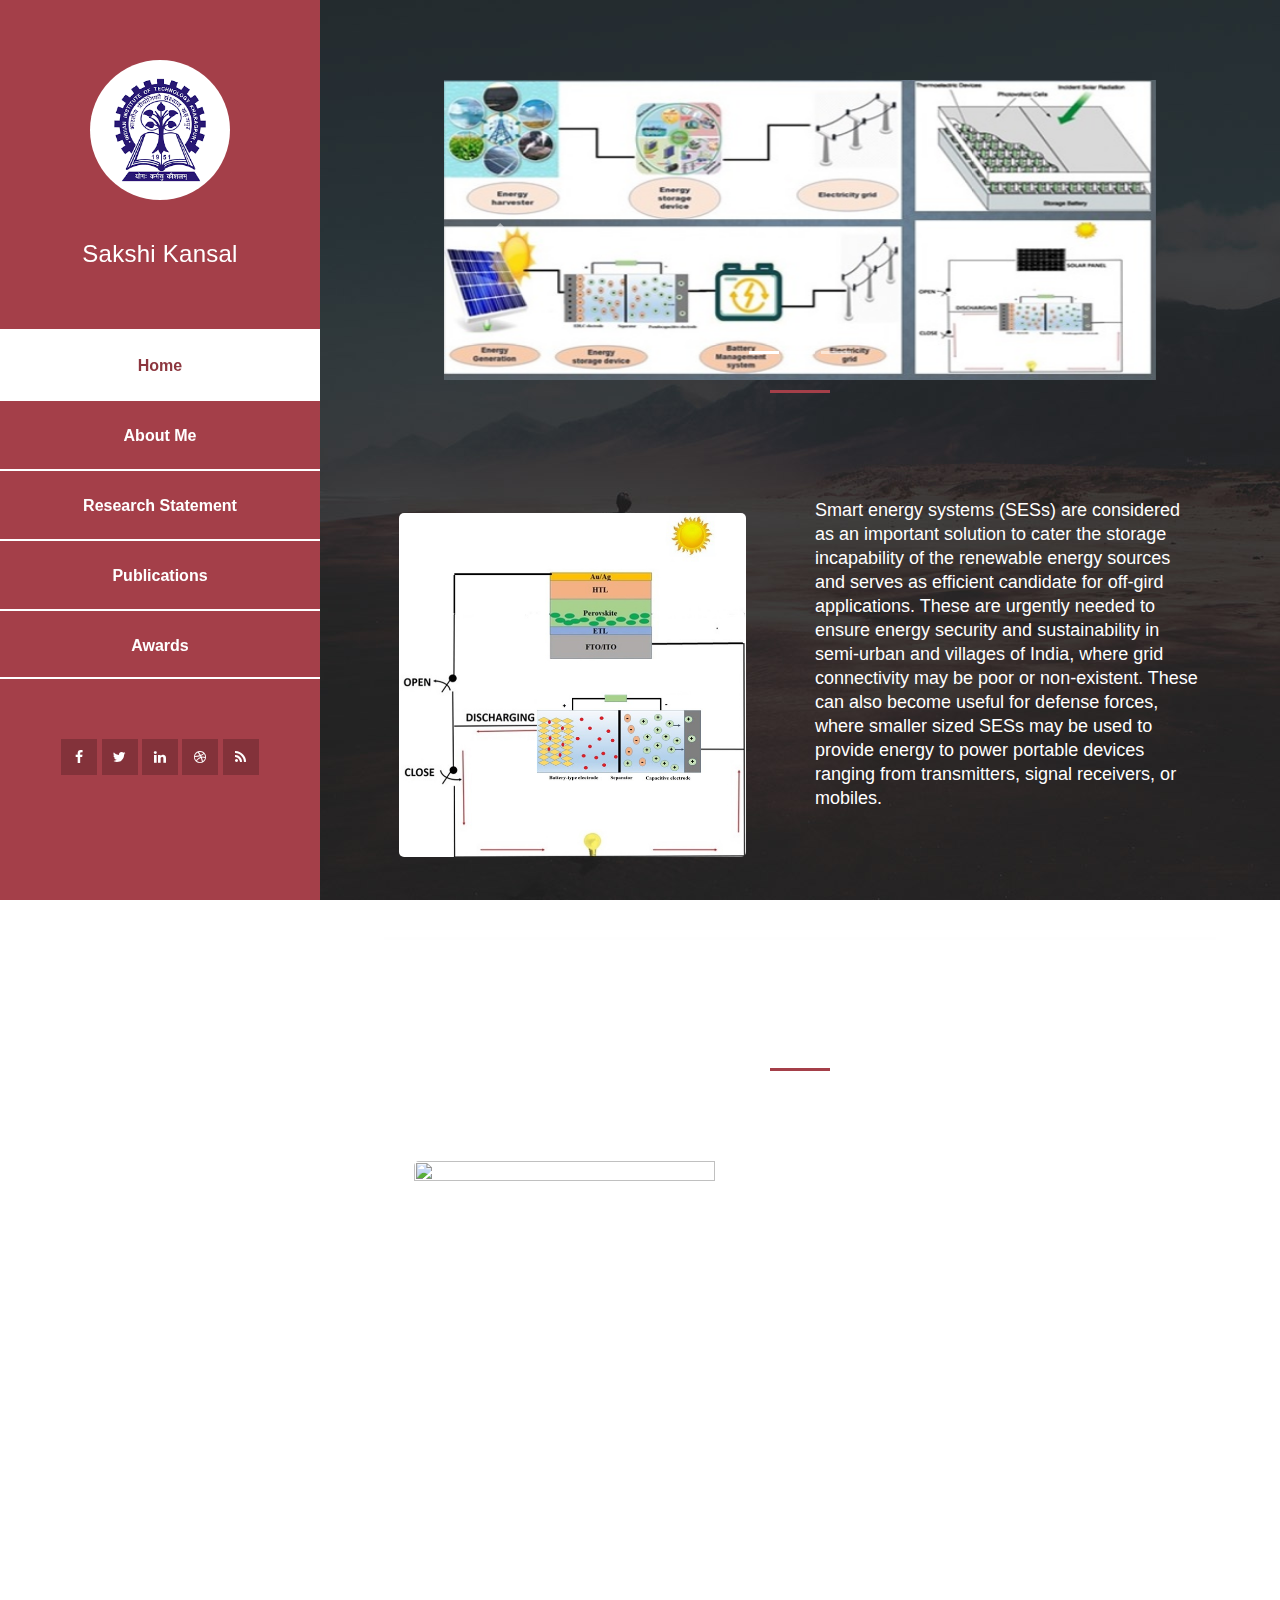
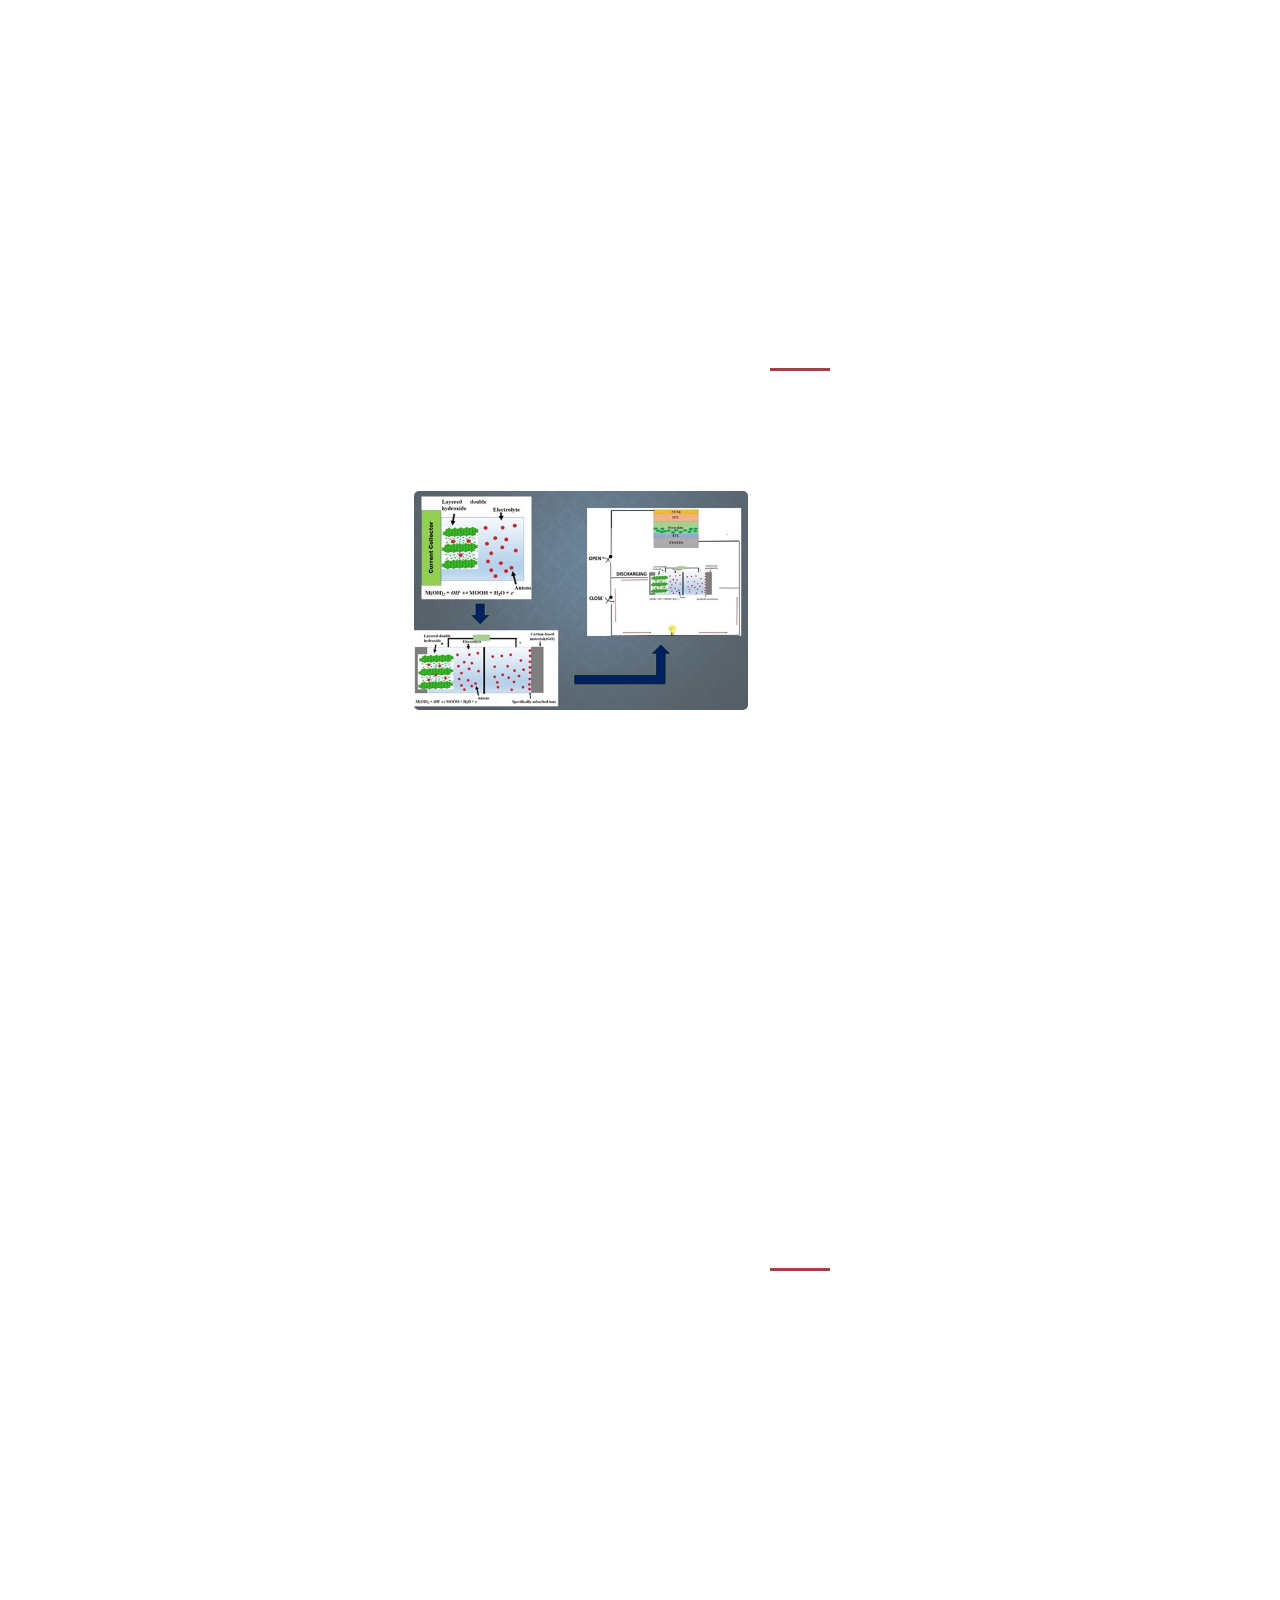
==== index.html @ d3e6eade "thank you G" ====
<!DOCTYPE html>
<html lang="en">
  <head>
    <meta charset="utf-8" />
    <meta
      name="viewport"
      content="width=device-width, initial-scale=1, shrink-to-fit=no"
    />
    <meta name="description" content="" />
    <meta name="author" content="" />
    <link
      href="https://fonts.googleapis.com/css?family=Lato:100,300,400,700,900"
      rel="stylesheet"
    />

    <title>Reflux HTML CSS Template</title>
<!--
Reflux Template
https://templatemo.com/tm-531-reflux
-->
    <!-- Bootstrap core CSS -->
    <link href="vendor/bootstrap/css/bootstrap.min.css" rel="stylesheet" />

    <!-- Additional CSS Files -->
    <link rel="stylesheet" href="assets/css/fontawesome.css" />
    <link rel="stylesheet" href="assets/css/templatemo-style.css" />
    <link rel="stylesheet" href="assets/css/owl.css" />
    <link rel="stylesheet" href="assets/css/lightbox.css" />
    <!-- CSS only -->
    <link rel="stylesheet" href="https://stackpath.bootstrapcdn.com/bootstrap/4.5.2/css/bootstrap.min.css" integrity="sha384-JcKb8q3iqJ61gNV9KGb8thSsNjpSL0n8PARn9HuZOnIxN0hoP+VmmDGMN5t9UJ0Z" crossorigin="anonymous">

    <!-- JS, Popper.js, and jQuery -->
    <script src="https://code.jquery.com/jquery-3.5.1.slim.min.js" integrity="sha384-DfXdz2htPH0lsSSs5nCTpuj/zy4C+OGpamoFVy38MVBnE+IbbVYUew+OrCXaRkfj" crossorigin="anonymous"></script>
    <script src="https://cdn.jsdelivr.net/npm/popper.js@1.16.1/dist/umd/popper.min.js" integrity="sha384-9/reFTGAW83EW2RDu2S0VKaIzap3H66lZH81PoYlFhbGU+6BZp6G7niu735Sk7lN" crossorigin="anonymous"></script>
    <script src="https://stackpath.bootstrapcdn.com/bootstrap/4.5.2/js/bootstrap.min.js" integrity="sha384-B4gt1jrGC7Jh4AgTPSdUtOBvfO8shuf57BaghqFfPlYxofvL8/KUEfYiJOMMV+rV" crossorigin="anonymous"></script>
  </head>

  <body>
    <div id="page-wraper">
      <!-- Sidebar Menu -->
      <div class="responsive-nav">
        <i class="fa fa-bars" id="menu-toggle"></i>
        <div id="menu" class="menu">
          <i class="fa fa-times" id="menu-close"></i>
          <div class="container">
            <div class="image">
              <a href="#"><img src="assets/images/IITKGP1.png" alt="" /></a>
            </div>
            <div class="author-content">
              <h4>Sakshi Kansal</h4>
            </div>
            <nav class="main-nav" role="navigation">
              <ul class="main-menu">
                <li><a href="#section1">Home</a></li>
                <!--<li><a href="#section2">Current Research Area</a></li>-->
                <li><a href="#section3">About Me</a></li>
                <li><a href="#section4">Research Statement</a></li>
                <li><a href="#section5">Publications</a></li>
                <li><a href="#section6">Awards</a></li>
                <!--<li><a href="#section7">Contacts</a></li>-->
              </ul>
            </nav>
            <div class="social-network">
              <ul class="soial-icons">
                <li>
                  <a href="https://fb.com/templatemo"
                    ><i class="fa fa-facebook"></i
                  ></a>
                </li>
                <li>
                  <a href="#"><i class="fa fa-twitter"></i></a>
                </li>
                <li>
                  <a href="#"><i class="fa fa-linkedin"></i></a>
                </li>
                <li>
                  <a href="#"><i class="fa fa-dribbble"></i></a>
                </li>
                <li>
                  <a href="#"><i class="fa fa-rss"></i></a>
                </li>
              </ul>
            </div>
          </div>
        </div>
      </div>

      <section class="section about-me" data-section="section1">
        <div class="container">
          <div class="section-heading">
              <div id="carouselExampleIndicators" class="carousel slide" data-ride="carousel">
                <ol class="carousel-indicators">
                  <li data-target="#carouselExampleIndicators" data-slide-to="0" class="active"></li>
                  <li data-target="#carouselExampleIndicators" data-slide-to="1"></li>
                  <li data-target="#carouselExampleIndicators" data-slide-to="2"></li>
                </ol>
                <div class="carousel-inner">
                  <div class="carousel-item active">
                    <img class="d-block w-100" src="assets/images/research1.jpg" alt="First slide" height="300px">
                  </div>
                  <div class="carousel-item">
                    <img class="d-block w-100" src="assets/images/research2.jpg" alt="Second slide" height="300px">
                  </div>
                  <div class="carousel-item">
                    <img class="d-block w-100" src="assets/images/research3.jpg" alt="Third slide" height="300px">
                  </div>
                </div>
                <a class="carousel-control-prev" href="#carouselExampleIndicators" role="button" data-slide="prev">
                  <span class="carousel-control-prev-icon" aria-hidden="true"></span>
                  <span class="sr-only">Previous</span>
                </a>
                <a class="carousel-control-next" href="#carouselExampleIndicators" role="button" data-slide="next">
                  <span class="carousel-control-next-icon" aria-hidden="true"></span>
                  <span class="sr-only">Next</span>
                </a>
              </div>
            <div class="line-dec"></div>
          </div>
          <div class="left-image-post">
            <div class="row">
              <div class="col-md-6">
                <div class="left-image">
                  <img src="assets/images/home-left.jpg" alt="" />
                </div>
              </div>
              <div class="col-md-6">
                <div class="right-text">
                  <!--<h4>Reflux HTML CSS Template</h4>-->
                  <p>
                    Smart energy systems (SESs) are considered as an important solution to cater the storage incapability of the renewable energy sources and serves as efficient candidate for off-gird applications. These are urgently needed to ensure energy security and sustainability in semi-urban and villages of India, where grid connectivity may be poor or non-existent. These can also become useful for defense forces, where smaller sized SESs may be used to provide energy to power portable devices ranging from transmitters, signal receivers, or mobiles.
                  </p>
                  <!--<div class="white-button">
                    <a href="#">Read More</a>
                  </div>-->
                </div>
              </div>
            </div>
          </div>
        </div>
      </section>

      
      <section class="section my-work" data-section="section3">
        <div class="container">
          <div class="section-heading">
            <h2>About Me</h2>
            <div class="line-dec"></div>
          </div>
        <div class="container">
          <div class="left-image-post">
            <div class="row">
              <div class="col-md-6">
                <div class="left-image">
                  <img src="assets/images/myself.jpg" alt="" />
                </div>
              </div>
              <div class="col-md-6">
                <div class="right-text">
                  <!--<h4>Reflux HTML CSS Template</h4>-->
                  <p>
                    I have completed my Integrated Master of Science degree from Indian Institute of Science Education and Research, Bhopal. I have awarded by the Prime Minister Research Fellowship (PMRF-2019) for my doctoral research. I have started working as PMRF research fellow in IIT Kharagpur under School of Energy Sciences and Engineering. My area of research is Smart Energy Storage Devices (SESDs) that I will carry out with the supervision of Prof. Amreesh Chandra (Department of Physics and School of Energy Sciences and Engineering) and Prof. Trilok Singh (School of Energy Sciences and Engineering)
                  </p>
                  <!--<div class="white-button">
                    <a href="#">Read More</a>
                  </div>-->
                </div>
              </div>
            </div>
          </div>
        </div>
      </section>

      <section class="section contact-me" data-section="section4">
        <div class="container">
          <div class="section-heading">
            <h2>Research Statement</h2>
            <div class="line-dec"></div>
          </div>
        <div class="container">
          <div class="left-image-post">
            <div class="row">
              <div class="col-md-6">
                <div class="left-image">
                  <img src="assets/images/research-statement.jpg" alt="" />
                </div>
              </div>
              <div class="col-md-6">
                <div class="right-text">
                  <!--<h4>Reflux HTML CSS Template</h4>-->
                  <p>
                    With the rapidly growing need for developing energy solutions to cater the need of fast developing country like India, my research activity will be focused on topical area of smart integrated energy systems. A typical Integrated Energy Storage Device (IESD) consists of two distinct components, which are generally considered independently of each other viz., photovoltaic cell (energy generation unit) and supercapacitors/ batteries (energy storage unit). During the course, of my research, I plan to work on both PVs and Supercapacitors. For the generation of electricity using PV cell, perovskite type solar cells will be used. For the storage of the generated energy, flexible solid-state supercapacitors would be fabricated.
                  </p>
                  <!--<div class="white-button">
                    <a href="#">Read More</a>
                  </div>-->
                </div>
              </div>
            </div>
          </div>
        </div>
      </section>
      <section class="section contact-me" data-section="section5">
        <div class="container">
          <div class="section-heading">
            <h2>Publications</h2>
            <div class="line-dec"></div>
          </div>
        <div class="container">
          <h1>Coming Soon!!</h1>
        </div>
      </section>
      <section class="section contact-me" data-section="section6">
        <div class="container">
          <div class="section-heading">
            <h2>Awards</h2>
            <div class="line-dec"></div>
          </div>
        <div class="container">
          <h1>Coming Soon!!</h1>
        </div>
      </section>
      
    </div>

    <!-- Scripts -->
    <!-- Bootstrap core JavaScript -->
    <script src="vendor/jquery/jquery.min.js"></script>
    <script src="vendor/bootstrap/js/bootstrap.bundle.min.js"></script>

    <script src="assets/js/isotope.min.js"></script>
    <script src="assets/js/owl-carousel.js"></script>
    <script src="assets/js/lightbox.js"></script>
    <script src="assets/js/custom.js"></script>
    <script>
      //according to loftblog tut
      $(".main-menu li:first").addClass("active");

      var showSection = function showSection(section, isAnimate) {
        var direction = section.replace(/#/, ""),
          reqSection = $(".section").filter(
            '[data-section="' + direction + '"]'
          ),
          reqSectionPos = reqSection.offset().top - 0;

        if (isAnimate) {
          $("body, html").animate(
            {
              scrollTop: reqSectionPos
            },
            800
          );
        } else {
          $("body, html").scrollTop(reqSectionPos);
        }
      };

      var checkSection = function checkSection() {
        $(".section").each(function() {
          var $this = $(this),
            topEdge = $this.offset().top - 80,
            bottomEdge = topEdge + $this.height(),
            wScroll = $(window).scrollTop();
          if (topEdge < wScroll && bottomEdge > wScroll) {
            var currentId = $this.data("section"),
              reqLink = $("a").filter("[href*=\\#" + currentId + "]");
            reqLink
              .closest("li")
              .addClass("active")
              .siblings()
              .removeClass("active");
          }
        });
      };

      $(".main-menu").on("click", "a", function(e) {
        e.preventDefault();
        showSection($(this).attr("href"), true);
      });

      $(window).scroll(function() {
        checkSection();
      });
    </script>
  </body>
</html>
---- assets/css/templatemo-style.css ----
/*

Reflux Template

https://templatemo.com/tm-531-reflux

*/

@import url(fontawesome.css);
@import url("https://fonts.googleapis.com/css?family=Lato:100,300,400,700,900");
body {
    font-family: 'Lato', sans-serif;
}

#page-wraper {
    background: url(../images/page-bg.jpg) no-repeat center center fixed;
    -webkit-background-size: cover;
    -moz-background-size: cover;
    -o-background-size: cover;
    background-size: cover;
    width: 100%;
}


/* Basic */

body {
    overflow-x: hidden;
}

input,
select,
textarea {
    outline: none;
}

a,
a:hover {
    text-decoration: none;
}

p {
    font-size: 18px;
    line-height: 24px;
    color: #fff;
}

h4 {
    font-size: 26px;
    font-weight: 700;
    color: #fff;
    letter-spacing: 0.25px;
}

img {
    width: 100%;
    overflow: hidden;
}

ul {
    padding: 0;
    margin: 0;
    list-style: none;
}

ul li {
    display: inline-block;
}

html {
    -webkit-box-sizing: border-box;
    -moz-box-sizing: border-box;
    box-sizing: border-box;
}

*,
*:before,
*:after {
    -webkit-box-sizing: inherit;
    -moz-box-sizing: inherit;
    box-sizing: inherit;
}

.clearfix {
    zoom: 1;
}

.clearfix:before,
.clearfix:after {
    content: "";
    display: table;
}

.clearfix:after {
    clear: both;
}

.container {
    margin: 0 auto;
}

.main-nav {
    text-align: center;
}

.main-nav li:last-child a {
    border-bottom: 2px solid #fff;
}

.main-nav li {
    display: block;
}

.main-nav li a {
    height: 70px;
    line-height: 70px;
    display: inline-block;
    font-size: 16px;
    font-weight: 700;
    color: #fff;
    width: 100%;
    transition: all 0.5s;
    border-top: 2px solid #fff;
}

.main-nav li:hover a,
.main-nav li.active a {
    background: #fff;
    color: #8c363e;
}

/* Sidebar Menu */

.menu .image {
    margin-top: 60px;
}

.menu .image img {
    width: 140px;
    height: 140px;
    border-radius: 50%;
    text-align: center;
}

.menu .author-content {
    margin: 40px 0px 60px 0px;
}

.menu .author-content h4 {
    margin-bottom: 0px;
}

.menu .author-content span {
    font-size: 13px;
    font-style: italic;
    color: #fff;
}

.menu .social-network {
    margin-top: 60px;
}

.menu .social-network ul li {
    margin: 0 3px;
}

.menu .social-network ul li a {
    width: 40px;
    height: 40px;
    display: inline-block;
    text-align: center;
    line-height: 40px;
    background-color: rgba(0, 0, 0, 0.2);
    color: #fff;
    font-size: 14px;
    transition: all 0.5s;
}

.menu .social-network ul li a:hover {
    background-color: #fff;
    color: #a43f49;
}

.menu .copyright-text {
    position: relative;
    margin-top: 60px;
}

.menu .copyright-text p {
    border-top: 1px solid rgba(250, 250, 250, 0.1);
    display: inline-block;
    width: 100%;
    padding-left: 30px;
    padding-right: 30px;
    padding-top: 30px;
    font-size: 13px;
}

.menu:before,
.menu:after {
    content: "";
    display: table;
}

.menu:after {
    clear: both;
}

.menu a {
    text-decoration: none;
    color: inherit;
}

.menu {
    text-align: center;
}

.menu::-webkit-scrollbar {
    display: none;
}

.menu {
    left: 10%;
  -webkit-transition: -webkit-transform 233ms cubic-bezier(0, 0, 0.21, 1);
  -webkit-overflow-scrolling: touch;
  background-color: #a43f49;
  box-sizing: border-box;
  height: 100vh;  
  max-height: 100vh !important;
  max-width: 80vw !important;
  min-width: 45px !important;
  outline: none;
  overflow-x: hidden !important;
  overflow-y: auto !important;
  padding: 0;
  position: fixed !important;
  top: calc(0px);  
  width: 20%;
  will-change: transform;
  z-index: 9999 !important;
}

.menu-toggle {
  color: #fff;
  cursor: pointer;
  font-size: 25px;
  position: fixed;
  right: 25px;
  top: 25px;
}

#menu-toggle {
    z-index: 999;
    cursor: pointer;
    position: fixed;
    top: 0;
    left: 0;
    color: #a43f49;
    background-color: #fff;
    width: 60px;
    height: 60px;
    text-align: center;
    display: inline-block;
    line-height: 60px;
}

.menu-close {
  cursor: pointer;
}

#menu-close {
    cursor: pointer;
    text-align: right;
    color: #a43f49;
    background-color: #fff;
    width: 100%;
    height: 60px;
    text-align: center;
    display: inline-block;
    line-height: 60px;
}


/* Section */

.section {
    color: #fff;
    width: 55%;
    right: 10%;
    left: 35%;
    position: relative;
    min-height: 100vh;
    padding-bottom: 80px;
    border-bottom: 3px solid rgba(250, 250, 250, 0.25);
}

.section-heading {
    text-align: center;
    padding: 80px 45px;
}

.section-heading h2 {
    font-size: 32px;
    font-weight: 700;
    color: #fff;
}

.section-heading .line-dec {
    width: 60px;
    height: 3px;
    background-color: #a43f49;
    margin: 10px auto;
}

.section-heading span {
    margin-top: 5px;
    font-size: 16px;
    color: #fff;
    letter-spacing: 0.5px;
}


/* Buttons */

.white-button a {
    display: inline-block;
    padding: 12px 20px;
    background-color: #fff;
    color: #a43f49;
    font-size: 13px;
    font-weight: 800;
    letter-spacing: 0.5px;
    text-transform: uppercase;
    transition: all 0.5s;
}

.white-button a:hover {
    background-color: #a43f49;
    color: #fff;
}

button {
    display: inline-block;
    padding: 10px 20px;
    background-color: #fff;
    color: #a43f49;
    font-size: 12px;
    font-weight: 800;
    letter-spacing: 0.5px;
    text-transform: uppercase;
    transition: all 0.5s;
    border: none;
    outline: none;
    cursor: pointer;
}

button:hover {
    outline: none;
    background-color: #a43f49;
    color: #fff;
}


/* Left & Right Post */

.right-image-post {
    margin-top: 60px;
    padding-top: 60px;
    border-top: 2px solid rgba(250, 250, 250, 0.1);
}

.left-image img,
.right-image img {
    border-radius: 5px;
    width: 90%;
    height: 130%;
    margin-top: 30px;
}

.right-image-post h4,
.left-image-post h4 {
    margin-top: 30px;
}

.right-image-post p,
.left-image-post p {
    margin-top: 20px;
}

.right-image-post .white-button,
.left-image-post .white-button {
    margin-top: 30px;
}
.right-text{
}


/* Services */

.my-services .col-md-6 {
    padding-left: 5px;
    padding-right: 5px;
}

.service-item {
    margin-bottom: 10px;
    padding: 50px;
    background-color: rgba(250, 250, 250, 0.1);
    transition: all 0.5s;
}

.service-item h4 {
    transition: all 0.5s;
}

.service-item p {
    transition: all 0.5s;
}

.service-item:hover {
    background-color: rgba(250, 250, 250, 1);
}

.service-item:hover h4 {
    color: #1e1e1e;
}

.service-item:hover p {
    color: #4a4a4a;
}

.service-item .service-icon {
    width: 70px;
    height: 70px;
    display: inline-block;
    margin-bottom: 30px;
    background-size: cover;
    background-repeat: no-repeat;
    transition: all 0.5s;
}

.service-item .first-service-icon {
    background-image: url(../images/first-white-icon.png);
}

.service-item:hover .first-service-icon {
    background-image: url(../images/first-main-icon.png);
}

.service-item .second-service-icon {
    background-image: url(../images/second-white-icon.png);
}

.service-item:hover .second-service-icon {
    background-image: url(../images/second-main-icon.png);
}

.service-item .third-service-icon {
    background-image: url(../images/third-white-icon.png);
}

.service-item:hover .third-service-icon {
    background-image: url(../images/third-main-icon.png);
}

.service-item .fourth-service-icon {
    background-image: url(../images/fourth-white-icon.png);
}

.service-item:hover .fourth-service-icon {
    background-image: url(../images/fourth-main-icon.png);
}


/* My Work */

section.my-work .section-heading {
    text-align: center;
    padding: 80px 45px 50px 45px;
}

.isotope-wrapper {
    position: relative;
    width: 100%;
    margin: auto;
}

.isotope-toolbar input[type="radio"] {
    display: none;
}

.isotope-toolbar span {
    text-transform: capitalize;
    display: inline-block;
    margin-right: 15px;
    padding-bottom: 3px;
    font-size: 15px;
    font-weight: 700;
    border-bottom: 2px solid transparent;
    transform: ease-in-out 0.5s;
    cursor: pointer;
}

.isotope-toolbar input[type="radio"]:checked + span {
    color: #a43f49;
    border-bottom: 2px solid #a43f49;
}

.isotope-box {
    position: relative;
    width: 100%;
}

.isotope-toolbar {
    text-align: center;
    margin: 10px;
}

.isotope-toolbar p {
    border-top: 1px solid #fff;
    padding-top: 15px;
}

.isotope-toolbar a {
    color: #fff;
}

.isotope-item {
    position: relative;
    width: 48%;
    margin: 1%;
    border-bottom: 2px solid rgba(250,250,250,0.1);
    padding-bottom: 30px;
    margin-bottom: 30px;
}

.isotope-item img {
    top: 0;
    left: 0;
    width: 100%;
    height: 100%;
    border-radius: 5px;
}

.lazyload {
    background: #f7f7f7;
}

.lazyloading {
    background: #f7f7f7 url(//afarkas.github.io/lazysizes/assets/imgs/loader.gif) no-repeat center;
    min-height: 60px;
}

figure.snip1321 {
  overflow: hidden;
  text-align: center;
  -webkit-perspective: 50em;
  perspective: 50em;
}
figure.snip1321 * {
  -webkit-box-sizing: padding-box;
  box-sizing: padding-box;
  -webkit-transition: all 0.2s ease-out;
  transition: all 0.2s ease-out;
}
figure.snip1321 figcaption {
  top: 50%;
  left: 20px;
  right: 20px;
  position: absolute;
  opacity: 0;
  z-index: 1;
}
figure.snip1321 h4 {
    margin-top: 15px;
  margin-bottom: 5px;
  color: #232323;
}
figure.snip1321 span {
    font-size: 14px;
    font-style: italic;
    display: block;
    color: #7a7a7a;
}
figure.snip1321 i {
  position: relative!important;
  font-size: 18px;
  background-color: #a43f49;
  width: 40px;
  height: 40px;
  display: inline-block;
  text-align: center;
  line-height: 40px;
  border-radius: 5px;
  color: #fff;
}
figure.snip1321:after {
  background-color: #ffffff;
  position: absolute;
  content: "";
  display: block;
  top: 20px;
  left: 20px;
  right: 20px;
  bottom: 20px;
  -webkit-transition: all 0.4s ease-in-out;
  transition: all 0.4s ease-in-out;
  -webkit-transform: rotateX(-90deg);
  transform: rotateX(-90deg);
  -webkit-transform-origin: 50% 50%;
  -ms-transform-origin: 50% 50%;
  transform-origin: 50% 50%;
  opacity: 0;
}
figure.snip1321 a {
  left: 0;
  right: 0;
  top: 0;
  bottom: 0;
  z-index: 1;
}
figure.snip1321:hover figcaption,
figure.snip1321.hover figcaption {
  -webkit-transform: translateY(-50%);
  transform: translateY(-50%);
  opacity: 1;
  -webkit-transition-delay: 0.2s;
  transition-delay: 0.2s;
}
figure.snip1321:hover:after,
figure.snip1321.hover:after {
  -webkit-transform: rotateX(0);
  transform: rotateX(0);
  opacity: 0.9;
}


/* Contact Me */

section.contact-me {
    border-bottom: none;
}

#contact input {
    background-color: rgba(250,250,250,0.1);
    border: 1px solid rgba(250,250,250,1);
    border-radius: 0px;
    margin-bottom: 30px;
    color: #fff;
    font-size: 14px;
    height: 40px;
    line-height: 40px;
    width: 100%;
    padding-left: 15px;
}

#contact input:focus {
    outline: none;
    box-shadow: none;
}

#contact textarea {
    background-color: rgba(250,250,250,0.1);
    border: 1px solid rgba(250,250,250,1);
    border-radius: 0px;
    margin-bottom: 30px;
    color: #fff;
    font-size: 14px;
    height: 180px;
    max-height: 220px;
    line-height: 40px;
    width: 100%;
    padding-left: 15px;
}

#contact textarea:focus {
    outline: none;
    box-shadow: none;
}

#contact {
    text-align: center;
}

@media screen and (max-width: 1680px) {
    .menu {
        left: 5%;
    }

    .section {
        color: #fff;
        width: 65%;
        right: 5%;
        left: 30%;
    }
}

@media screen and (max-width: 1680px) and (min-width: 846px) { 
    .menu .social-network ul li a {
        width: 36px;
        height: 36px;
        line-height: 36px;
    }

    .menu .social-network ul li {
        margin: 0;
    }

    .menu .image {
        margin-top: 60px;
    }
}

@media screen and (max-width: 1280px) {
    .menu {
        left: 0%;
    }

    .right-image-post h4,
    .left-image-post h4 {
        margin-top: 0px;
    }

    .right-image-post p,
    .left-image-post p {
        margin-top: 15px;
    }

    .right-image-post .white-button,
    .left-image-post .white-button {
        margin-top: 25px;
    }

}

.menu .container {
    padding-left: 0;
    padding-right: 0;
}

@media screen and (max-width: 1280px) and (min-width: 846px) {
    .menu {
        width: 25%;
    }
}

#menu-toggle,
#menu-close {
    display: none;
}  

@media screen and (max-width: 845px) {        
    #menu-toggle,
    #menu-close {
        display: inline-block;
    }    

    .menu {        
        width: 320px;
        -webkit-transform: translateX(-100%) !important;
        transform: translateX(-100%) !important;
        transition: -webkit-transform 233ms cubic-bezier(0, 0, 0.21, 1);
        transition: transform 233ms cubic-bezier(0, 0, 0.21, 1);
        transition: transform 233ms cubic-bezier(0, 0, 0.21, 1), -webkit-transform 233ms cubic-bezier(0, 0, 0.21, 1);
    }

    .menu .image {
        margin-top: 40px;        
    }

    .menu .image img {
        width: 120px;
        height: 120px;
    }

    .menu .author-content {
        margin: 20px 0px 40px 0px;
    }

    .menu .container {
        padding-left: 15px;
        padding-right: 15px;
    }

    .menu.open {
        display: inline-block;
        -webkit-transform: translateX(0) !important;
                transform: translateX(0) !important;
    }

    .responsive-nav {
        display: inline-block;
    }
    .section {
        width: 94%;
        right: 3%;
        left: 3%;
    }
    .isotope-item {
        width: 94%;
        margin: 3%;
    }
    .left-image-post img {
        margin-bottom: 30px;
    }
    .right-image-post img {
        margin-top: 30px;
    }
    .isotope-item {
        border-bottom: none;
        text-align: center;
    }
    .isotope-toolbar {
        margin-bottom: 20px;
    }
}
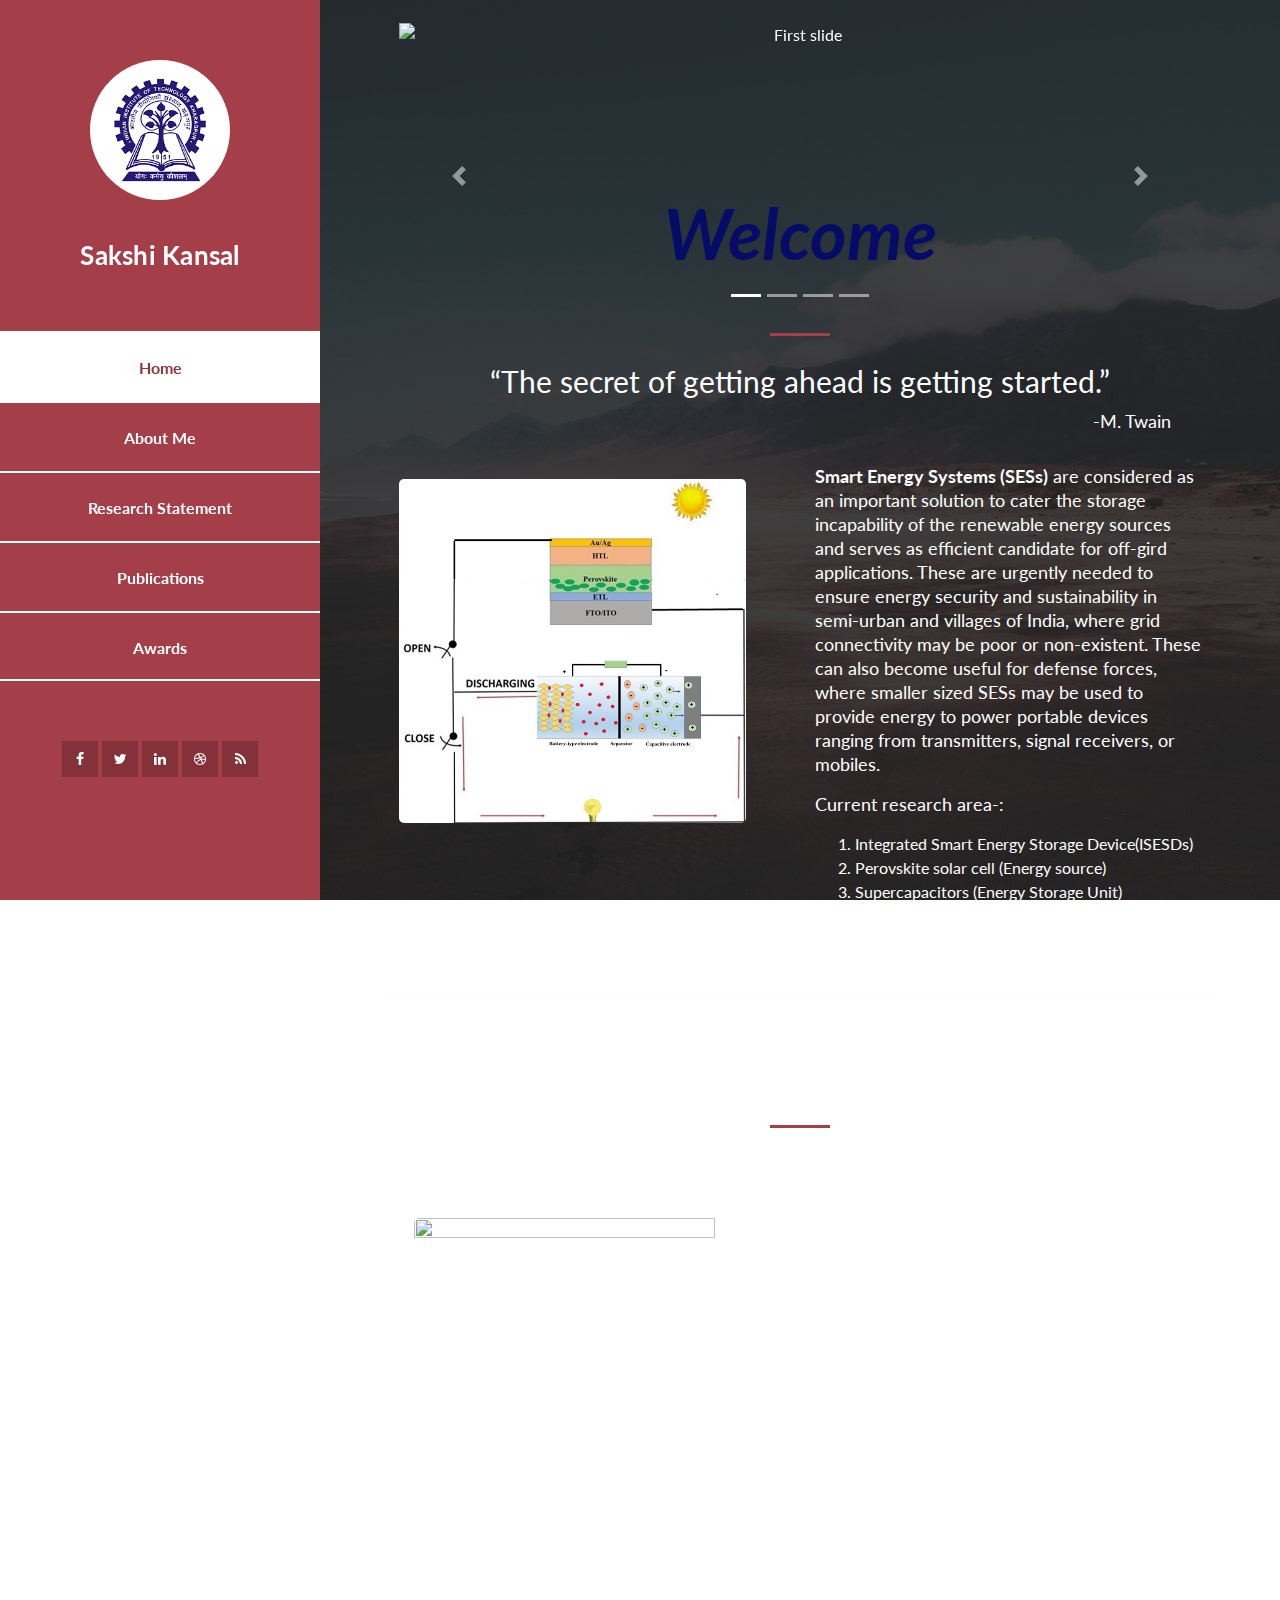
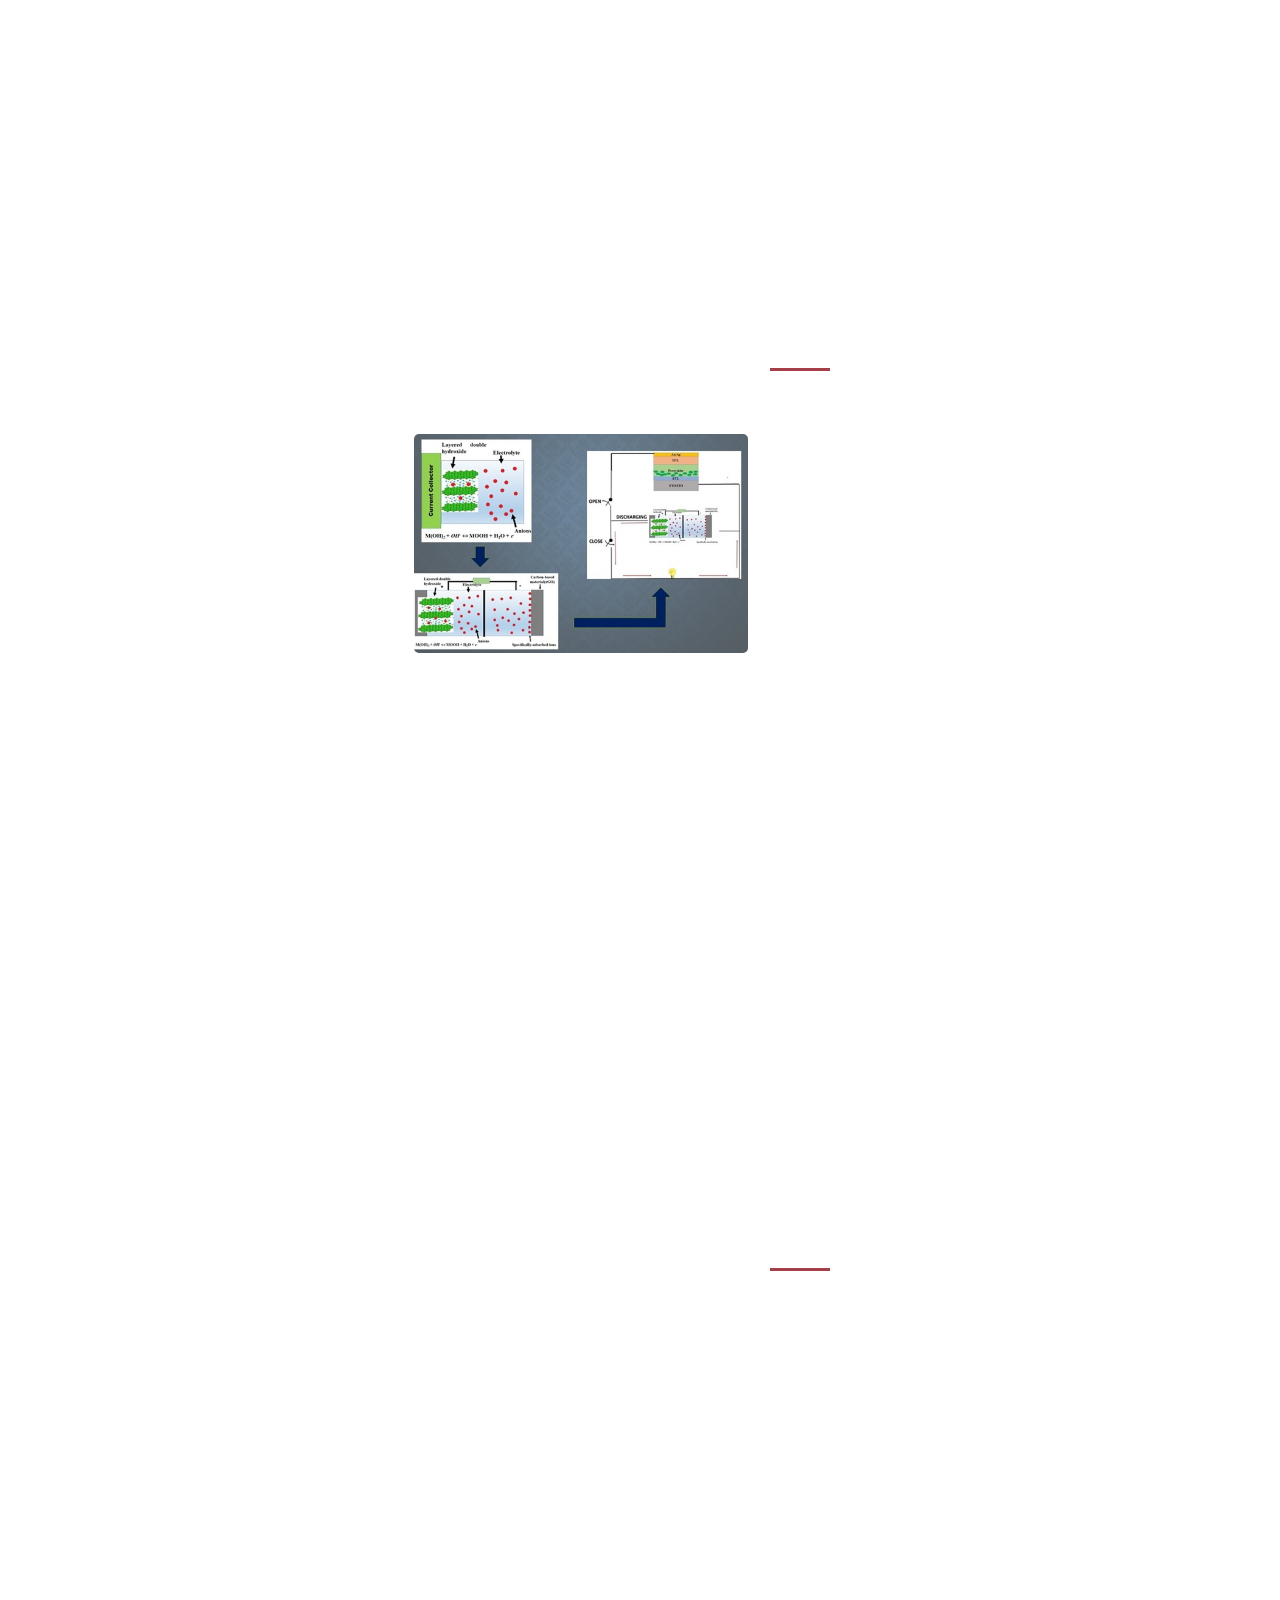
==== commit eca0441b: "Home-slider" ====
--- a/index.html
+++ b/index.html
@@ -13,11 +13,8 @@
       rel="stylesheet"
     />
 
-    <title>Reflux HTML CSS Template</title>
-<!--
-Reflux Template
-https://templatemo.com/tm-531-reflux
--->
+    <title>Sakshi Kansal</title>
+
     <!-- Bootstrap core CSS -->
     <link href="vendor/bootstrap/css/bootstrap.min.css" rel="stylesheet" />
 
@@ -26,13 +23,7 @@
     <link rel="stylesheet" href="assets/css/templatemo-style.css" />
     <link rel="stylesheet" href="assets/css/owl.css" />
     <link rel="stylesheet" href="assets/css/lightbox.css" />
-    <!-- CSS only -->
-    <link rel="stylesheet" href="https://stackpath.bootstrapcdn.com/bootstrap/4.5.2/css/bootstrap.min.css" integrity="sha384-JcKb8q3iqJ61gNV9KGb8thSsNjpSL0n8PARn9HuZOnIxN0hoP+VmmDGMN5t9UJ0Z" crossorigin="anonymous">
-
-    <!-- JS, Popper.js, and jQuery -->
-    <script src="https://code.jquery.com/jquery-3.5.1.slim.min.js" integrity="sha384-DfXdz2htPH0lsSSs5nCTpuj/zy4C+OGpamoFVy38MVBnE+IbbVYUew+OrCXaRkfj" crossorigin="anonymous"></script>
-    <script src="https://cdn.jsdelivr.net/npm/popper.js@1.16.1/dist/umd/popper.min.js" integrity="sha384-9/reFTGAW83EW2RDu2S0VKaIzap3H66lZH81PoYlFhbGU+6BZp6G7niu735Sk7lN" crossorigin="anonymous"></script>
-    <script src="https://stackpath.bootstrapcdn.com/bootstrap/4.5.2/js/bootstrap.min.js" integrity="sha384-B4gt1jrGC7Jh4AgTPSdUtOBvfO8shuf57BaghqFfPlYxofvL8/KUEfYiJOMMV+rV" crossorigin="anonymous"></script>
+    
   </head>
 
   <body>
@@ -93,16 +84,29 @@
                   <li data-target="#carouselExampleIndicators" data-slide-to="0" class="active"></li>
                   <li data-target="#carouselExampleIndicators" data-slide-to="1"></li>
                   <li data-target="#carouselExampleIndicators" data-slide-to="2"></li>
+                  <li data-target="#carouselExampleIndicators" data-slide-to="3"></li>
                 </ol>
                 <div class="carousel-inner">
                   <div class="carousel-item active">
-                    <img class="d-block w-100" src="assets/images/research1.jpg" alt="First slide" height="300px">
+                    <img class="d-block w-100" src="assets/images/image1.jpg" alt="First slide" height="300px" width="500px">
+                    <div class="carousel-caption d-none d-md-block">
+                        <h2 style="color: #060b68; font-size: 70px;"><i>Welcome</i></h2>
+                    </div>
                   </div>
                   <div class="carousel-item">
-                    <img class="d-block w-100" src="assets/images/research2.jpg" alt="Second slide" height="300px">
+                    <img class="d-block w-100" src="assets/images/image2.jpg" alt="Second slide" height="300px">
+                    <div class="carousel-caption d-none d-md-block">
+                        <h2 style="color: #a43f49; font-size: 50px; ">Intregrated Energy Storage Device</h2>
+                    </div>
                   </div>
                   <div class="carousel-item">
-                    <img class="d-block w-100" src="assets/images/research3.jpg" alt="Third slide" height="300px">
+                    <img class="d-block w-100" src="assets/images/image3.jpg" alt="Third slide" height="300px">
+                    <div class="carousel-caption d-none d-md-block">
+                        <h2></h2>
+                    </div>
+                  </div>
+                  <div class="carousel-item">
+                    <img class="d-block w-100" src="assets/images/image4.jpg" alt="Third slide" height="300px">
                   </div>
                 </div>
                 <a class="carousel-control-prev" href="#carouselExampleIndicators" role="button" data-slide="prev">
@@ -116,6 +120,10 @@
               </div>
             <div class="line-dec"></div>
           </div>
+          <div>
+            <p style="text-align: center; font-size: 30px;">“The secret of getting ahead is getting started.”</p>
+            <p style="text-align: right; margin-right: 30px;">-M. Twain</p>
+          </div>
           <div class="left-image-post">
             <div class="row">
               <div class="col-md-6">
@@ -125,13 +133,16 @@
               </div>
               <div class="col-md-6">
                 <div class="right-text">
-                  <!--<h4>Reflux HTML CSS Template</h4>-->
                   <p>
-                    Smart energy systems (SESs) are considered as an important solution to cater the storage incapability of the renewable energy sources and serves as efficient candidate for off-gird applications. These are urgently needed to ensure energy security and sustainability in semi-urban and villages of India, where grid connectivity may be poor or non-existent. These can also become useful for defense forces, where smaller sized SESs may be used to provide energy to power portable devices ranging from transmitters, signal receivers, or mobiles.
+                    <b>Smart Energy Systems (SESs)</b> are considered as an important solution to cater the storage incapability of the renewable energy sources and serves as efficient candidate for off-gird applications. These are urgently needed to ensure energy security and sustainability in semi-urban and villages of India, where grid connectivity may be poor or non-existent. These can also become useful for defense forces, where smaller sized SESs may be used to provide energy to power portable devices ranging from transmitters, signal receivers, or mobiles.
                   </p>
-                  <!--<div class="white-button">
-                    <a href="#">Read More</a>
-                  </div>-->
+                  <p> Current research area-:</p>
+                  <ol>
+                    <li>Integrated Smart Energy Storage Device(ISESDs)</li>
+                    <li>Perovskite solar cell (Energy source)</li>
+                    <li>Supercapacitors (Energy Storage Unit)</li>
+                    <li>Layered Double Hydroxide</li>
+                  </ol>
                 </div>
               </div>
             </div>
--- a/assets/css/templatemo-style.css
+++ b/assets/css/templatemo-style.css
@@ -290,13 +290,13 @@
     left: 35%;
     position: relative;
     min-height: 100vh;
-    padding-bottom: 80px;
+    padding-bottom: 50px;
     border-bottom: 3px solid rgba(250, 250, 250, 0.25);
 }
 
 .section-heading {
     text-align: center;
-    padding: 80px 45px;
+    padding: 23px 0px;
 }
 
 .section-heading h2 {
@@ -373,8 +373,9 @@
 .right-image img {
     border-radius: 5px;
     width: 90%;
-    height: 130%;
+    height: 90%;
     margin-top: 30px;
+    margin-bottom: 30px;
 }
 
 .right-image-post h4,
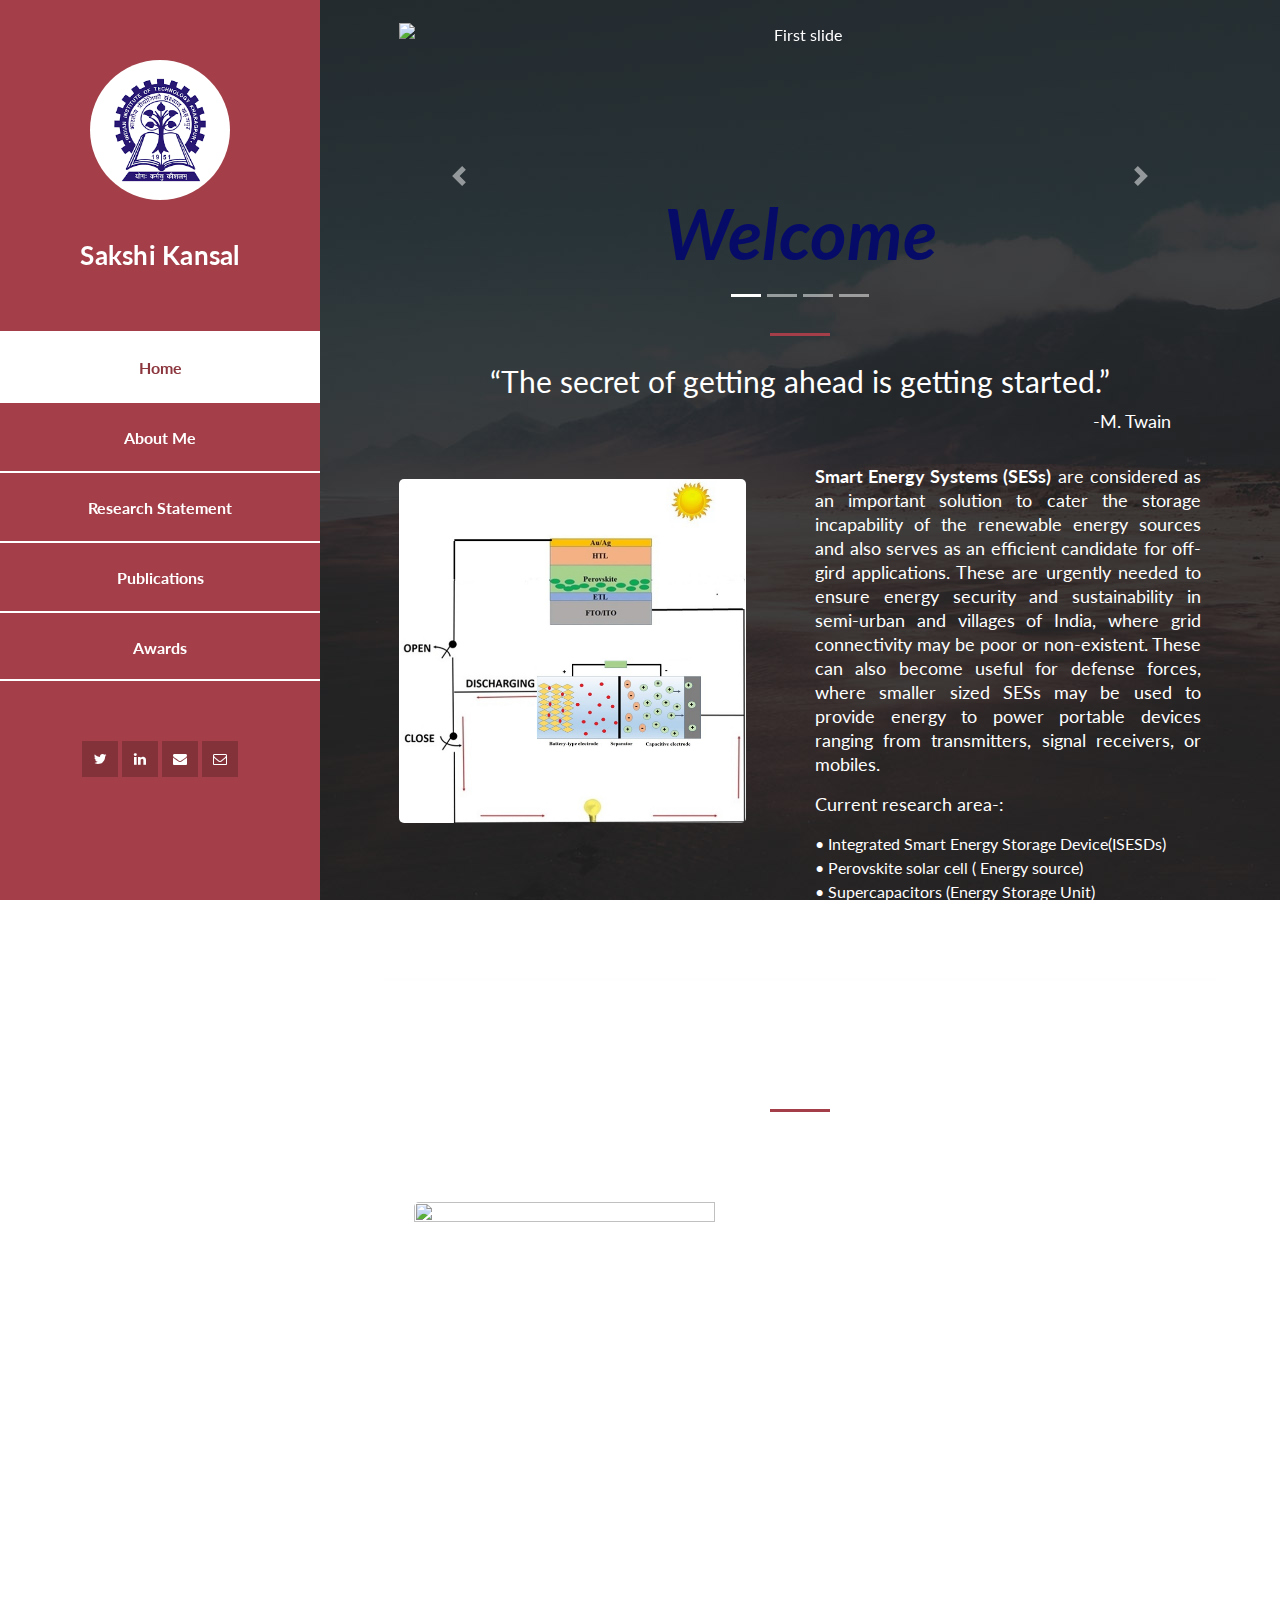
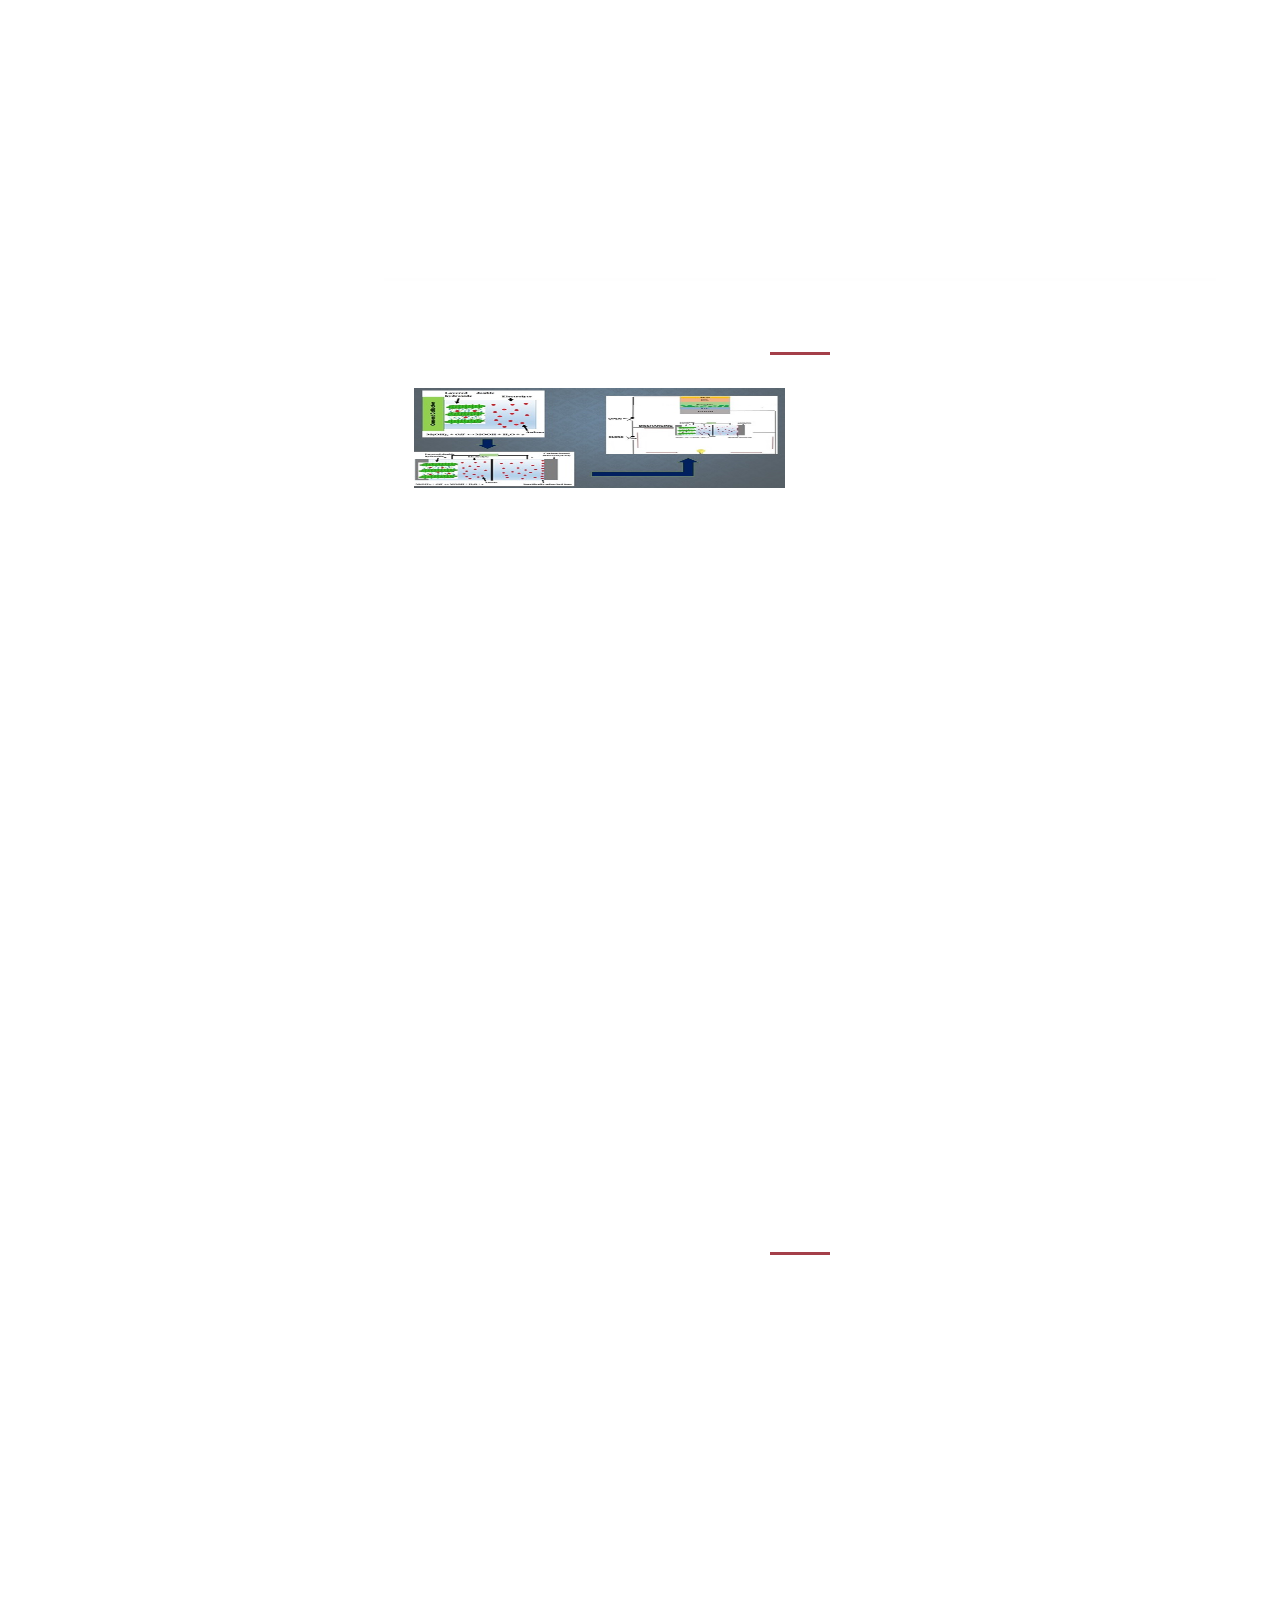
==== commit f0f2c23e: "..." ====
--- a/index.html
+++ b/index.html
@@ -12,6 +12,7 @@
       href="https://fonts.googleapis.com/css?family=Lato:100,300,400,700,900"
       rel="stylesheet"
     />
+    <link href="https://fonts.googleapis.com/icon?family=Material+Icons" rel="stylesheet">
 
     <title>Sakshi Kansal</title>
 
@@ -54,21 +55,16 @@
             <div class="social-network">
               <ul class="soial-icons">
                 <li>
-                  <a href="https://fb.com/templatemo"
-                    ><i class="fa fa-facebook"></i
-                  ></a>
-                </li>
-                <li>
-                  <a href="#"><i class="fa fa-twitter"></i></a>
-                </li>
-                <li>
-                  <a href="#"><i class="fa fa-linkedin"></i></a>
-                </li>
-                <li>
-                  <a href="#"><i class="fa fa-dribbble"></i></a>
-                </li>
-                <li>
-                  <a href="#"><i class="fa fa-rss"></i></a>
+                  <a href="https://twitter.com/its_sakshik"><i class="fa fa-twitter"></i></a>
+                </li>
+                <li>
+                  <a href="https://www.linkedin.com/in/sakshi-kansal-38a6721b4/"><i class="fa fa-linkedin"></i></a>
+                </li>
+                <li>
+                  <a href="sakshik@iitkgp.ac.in"><i class="fa fa-envelope"></i></a>
+                </li>
+                <li>
+                  <a href="sakshikansal95@gmail.com"><i class="fa fa-envelope-o"></i></a>
                 </li>
               </ul>
             </div>
@@ -96,17 +92,20 @@
                   <div class="carousel-item">
                     <img class="d-block w-100" src="assets/images/image2.jpg" alt="Second slide" height="300px">
                     <div class="carousel-caption d-none d-md-block">
-                        <h2 style="color: #a43f49; font-size: 50px; ">Intregrated Energy Storage Device</h2>
+                        <h2 style="color: #060b68; font-size: 50px; ">Intregrated Energy Storage Device</h2>
                     </div>
                   </div>
                   <div class="carousel-item">
                     <img class="d-block w-100" src="assets/images/image3.jpg" alt="Third slide" height="300px">
                     <div class="carousel-caption d-none d-md-block">
-                        <h2></h2>
+                        <h2 style="color: #060b68; font-size: 50px; ">Perovskite solar cell</h2>
                     </div>
                   </div>
                   <div class="carousel-item">
-                    <img class="d-block w-100" src="assets/images/image4.jpg" alt="Third slide" height="300px">
+                    <img class="d-block w-100" src="assets/images/image4.jpg" alt="Third slide" height="350px">
+                    <div class="carousel-caption d-none d-md-block">
+                      <h2 style="color: #060b68; font-size: 50px; ">Supercapacitors</h2>
+                  </div>
                   </div>
                 </div>
                 <a class="carousel-control-prev" href="#carouselExampleIndicators" role="button" data-slide="prev">
@@ -122,27 +121,30 @@
           </div>
           <div>
             <p style="text-align: center; font-size: 30px;">“The secret of getting ahead is getting started.”</p>
-            <p style="text-align: right; margin-right: 30px;">-M. Twain</p>
+            <p style="text-align: right; margin-right: 30px; margin-top: 0px;">-M. Twain</p>
           </div>
           <div class="left-image-post">
             <div class="row">
               <div class="col-md-6">
                 <div class="left-image">
-                  <img src="assets/images/home-left.jpg" alt="" />
-                </div>
-              </div>
-              <div class="col-md-6">
-                <div class="right-text">
+                  <img src="assets/images/home-left.jpg" alt="" height=""/>
+                </div>
+              </div>
+              <div class="col-md-6">
+                <div class="right-text" style="margin-top: 0px; text-align: justify;">
                   <p>
-                    <b>Smart Energy Systems (SESs)</b> are considered as an important solution to cater the storage incapability of the renewable energy sources and serves as efficient candidate for off-gird applications. These are urgently needed to ensure energy security and sustainability in semi-urban and villages of India, where grid connectivity may be poor or non-existent. These can also become useful for defense forces, where smaller sized SESs may be used to provide energy to power portable devices ranging from transmitters, signal receivers, or mobiles.
+                    <b>Smart Energy Systems (SESs)</b> are considered as an important solution to cater the storage incapability of the renewable energy sources and also serves as an efficient candidate for off-gird applications. These are urgently needed to ensure energy security and sustainability in semi-urban and villages of India, where grid connectivity may be poor or non-existent. These can also become useful for defense forces, where smaller sized SESs may be used to provide energy to power portable devices ranging from transmitters, signal receivers, or mobiles.
                   </p>
                   <p> Current research area-:</p>
-                  <ol>
-                    <li>Integrated Smart Energy Storage Device(ISESDs)</li>
-                    <li>Perovskite solar cell (Energy source)</li>
-                    <li>Supercapacitors (Energy Storage Unit)</li>
-                    <li>Layered Double Hydroxide</li>
-                  </ol>
+                  <div class="list-tems">
+                    <ul>
+                      <li>•	Integrated Smart Energy Storage Device(ISESDs)</li>
+                      <li>•	Perovskite solar cell ( Energy source)</li>
+                      <li>•	Supercapacitors (Energy Storage Unit)</li><br>
+                      <li>•	Layered Double Hydroxide</li>
+                    </ul>
+                  </div>
+                  
                 </div>
               </div>
             </div>
@@ -162,18 +164,14 @@
             <div class="row">
               <div class="col-md-6">
                 <div class="left-image">
-                  <img src="assets/images/myself.jpg" alt="" />
-                </div>
-              </div>
-              <div class="col-md-6">
-                <div class="right-text">
-                  <!--<h4>Reflux HTML CSS Template</h4>-->
+                  <img src="assets/images/myself.JPG" alt="" />
+                </div>
+              </div>
+              <div class="col-md-6">
+                <div class="right-text" style="text-align: justify;">
                   <p>
-                    I have completed my Integrated Master of Science degree from Indian Institute of Science Education and Research, Bhopal. I have awarded by the Prime Minister Research Fellowship (PMRF-2019) for my doctoral research. I have started working as PMRF research fellow in IIT Kharagpur under School of Energy Sciences and Engineering. My area of research is Smart Energy Storage Devices (SESDs) that I will carry out with the supervision of Prof. Amreesh Chandra (Department of Physics and School of Energy Sciences and Engineering) and Prof. Trilok Singh (School of Energy Sciences and Engineering)
+                    I have completed my Integrated Master of Science degree (BS-MS in Chemistry) from Indian Institute of Science Education and Research, Bhopal. I have awarded by the Prime Minister Research Fellowship (PMRF-2019) for my doctoral research. I have started working as PMRF research scholar in IIT Kharagpur under School of Energy Sciences and Engineering. My area of research is Smart Energy Storage Devices (SESDs) that I will carry out with the supervision of Prof. Amreesh Chandra (Department of Physics and School of Energy Sciences and Engineering) and Prof. Trilok Singh (School of Energy Sciences and Engineering).
                   </p>
-                  <!--<div class="white-button">
-                    <a href="#">Read More</a>
-                  </div>-->
                 </div>
               </div>
             </div>
@@ -191,19 +189,15 @@
           <div class="left-image-post">
             <div class="row">
               <div class="col-md-6">
-                <div class="left-image">
-                  <img src="assets/images/research-statement.jpg" alt="" />
-                </div>
-              </div>
-              <div class="col-md-6">
-                <div class="right-text">
-                  <!--<h4>Reflux HTML CSS Template</h4>-->
+                <div class=" research-Img">
+                  <img src="assets/images/research-statement.jpg" alt="" height="100px"/>
+                </div>
+              </div>
+              <div class="col-md-6">
+                <div class="right-text" style="text-align: justify;">
                   <p>
                     With the rapidly growing need for developing energy solutions to cater the need of fast developing country like India, my research activity will be focused on topical area of smart integrated energy systems. A typical Integrated Energy Storage Device (IESD) consists of two distinct components, which are generally considered independently of each other viz., photovoltaic cell (energy generation unit) and supercapacitors/ batteries (energy storage unit). During the course, of my research, I plan to work on both PVs and Supercapacitors. For the generation of electricity using PV cell, perovskite type solar cells will be used. For the storage of the generated energy, flexible solid-state supercapacitors would be fabricated.
                   </p>
-                  <!--<div class="white-button">
-                    <a href="#">Read More</a>
-                  </div>-->
                 </div>
               </div>
             </div>
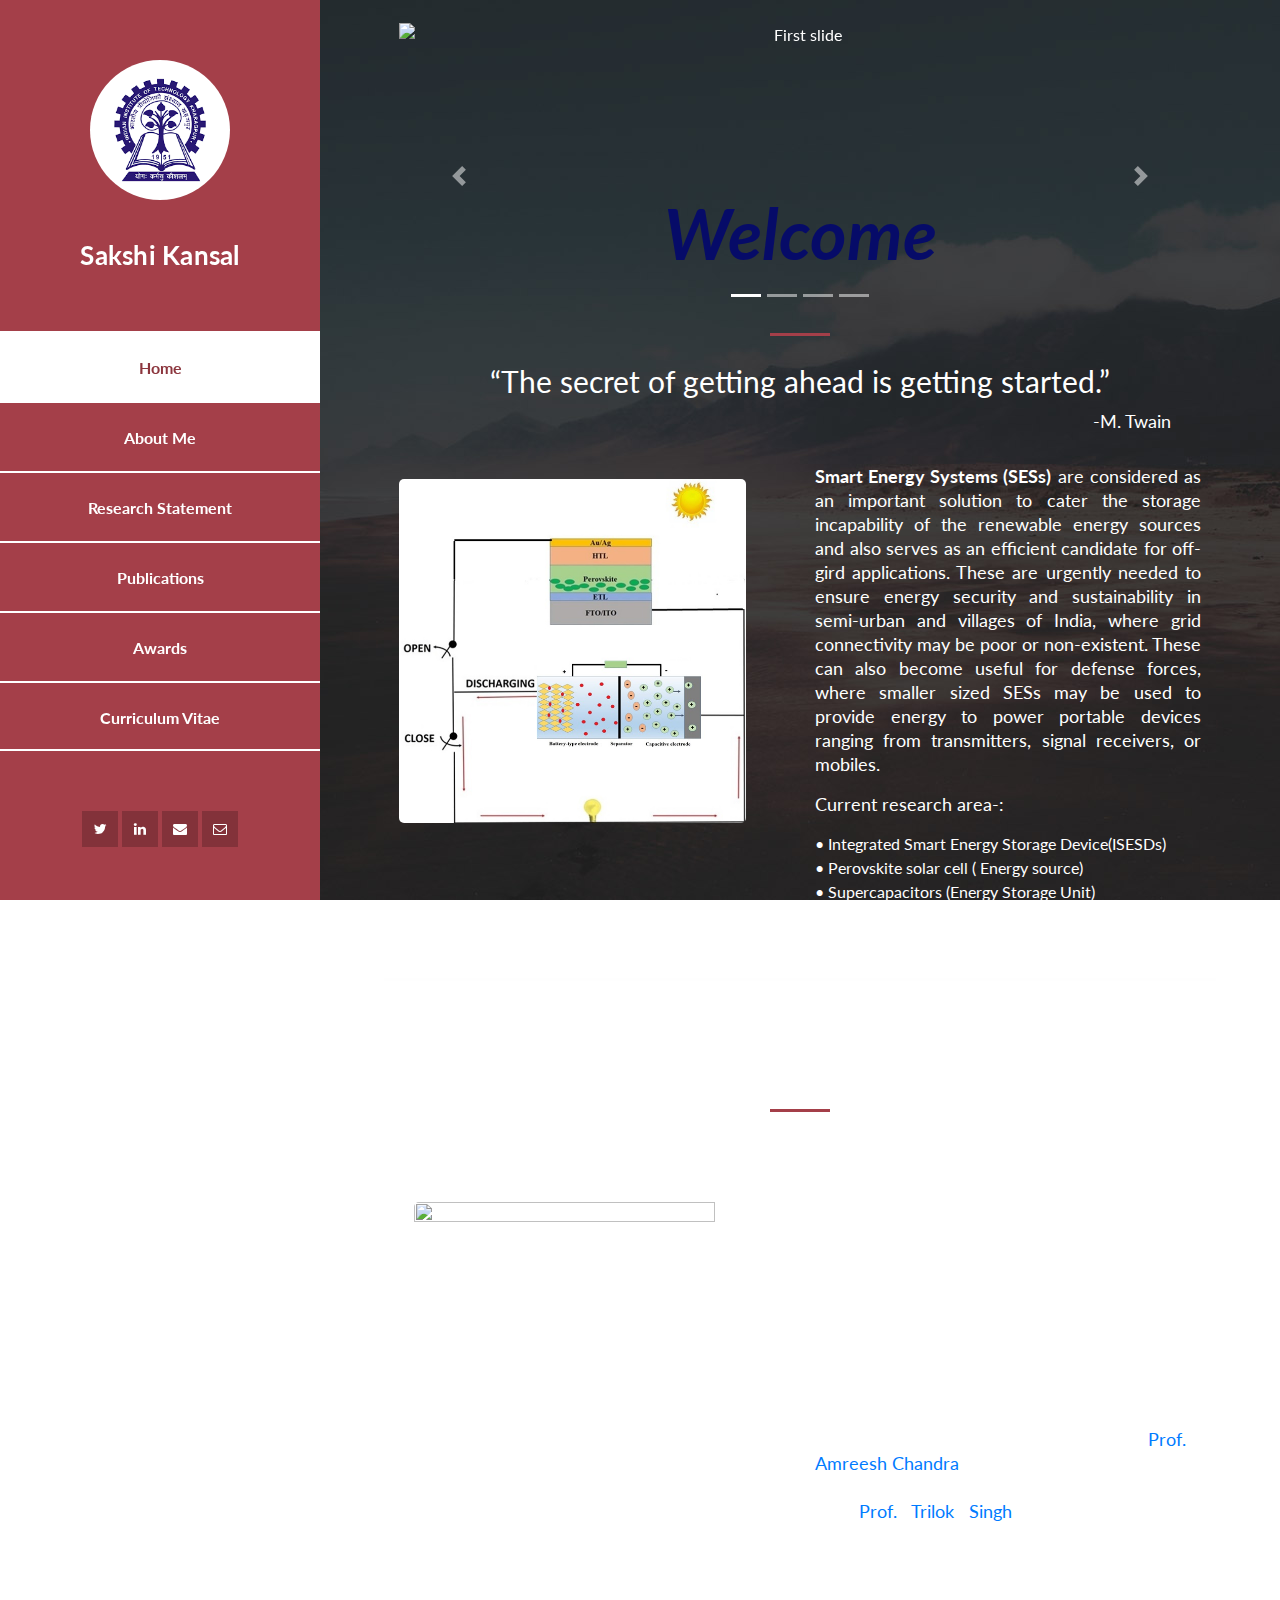
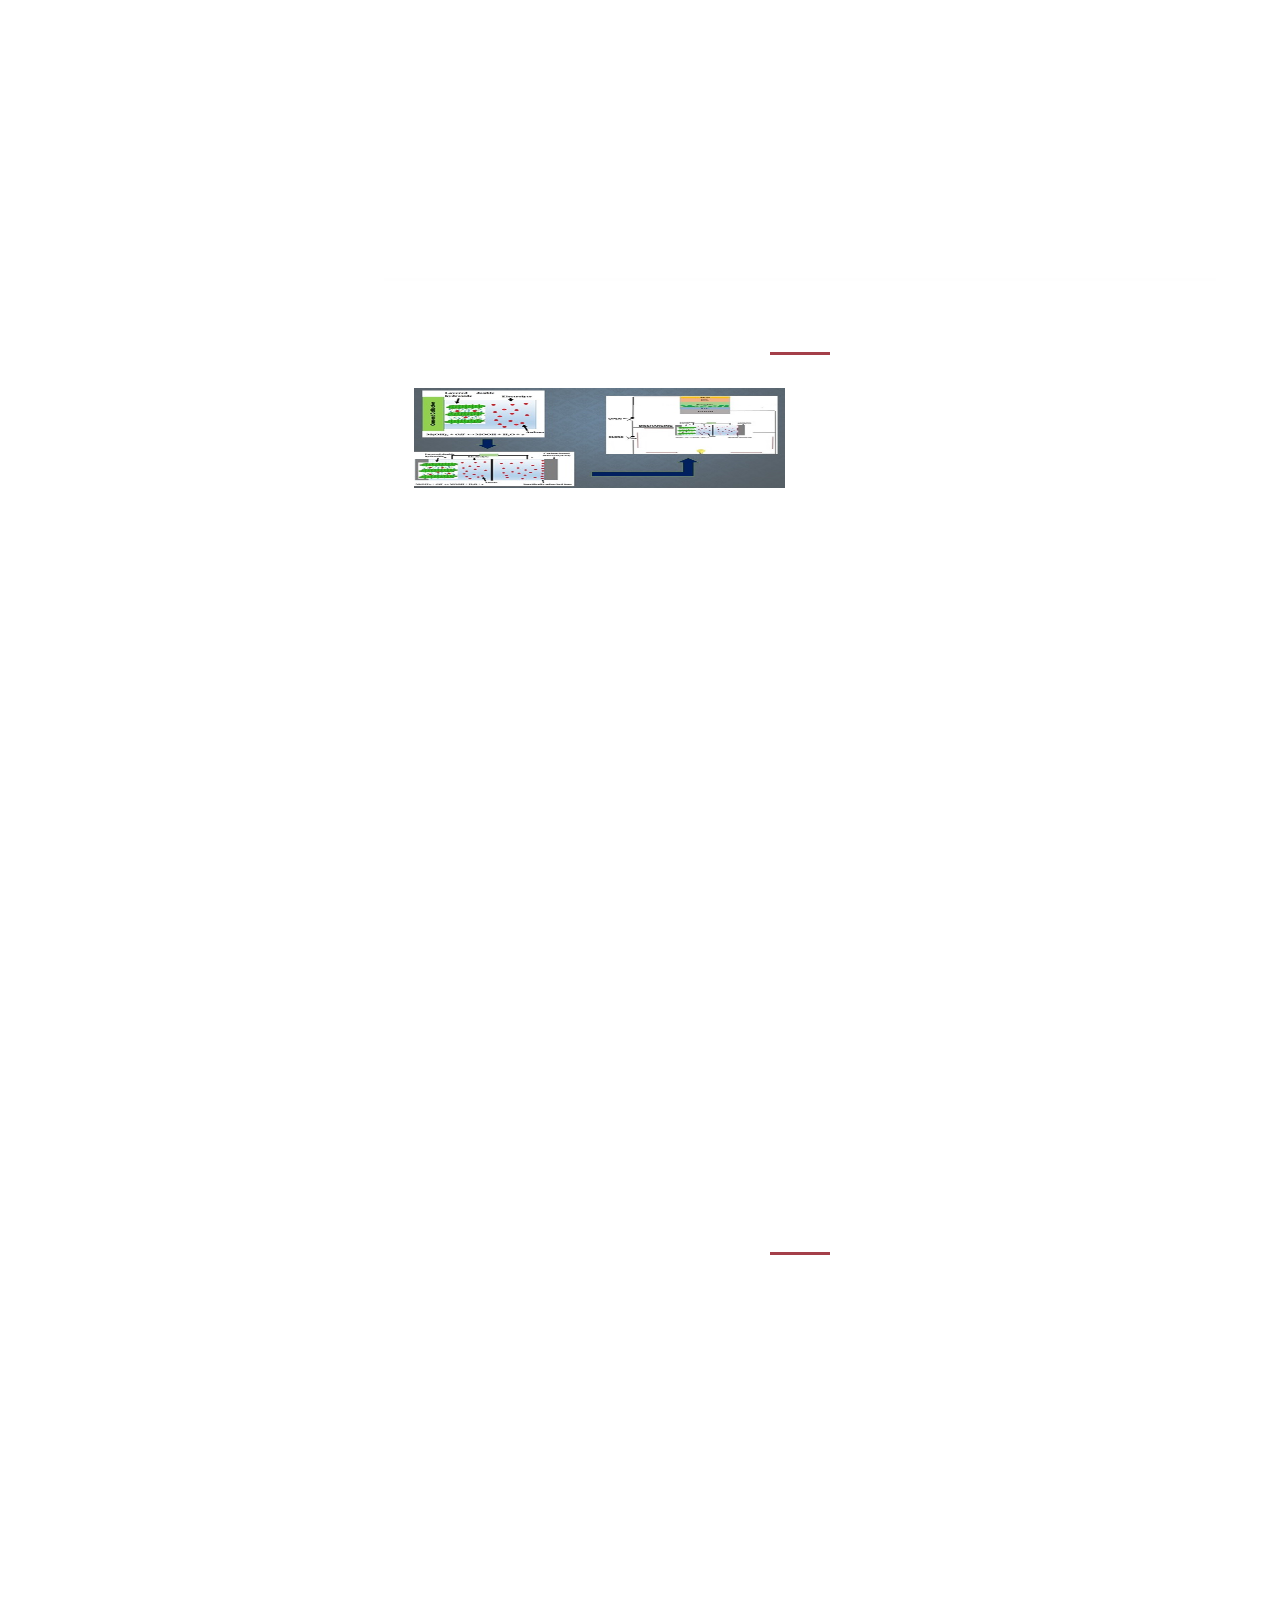
==== commit b3c1466f: "CV URL Changed" ====
--- a/index.html
+++ b/index.html
@@ -49,7 +49,7 @@
                 <li><a href="#section4">Research Statement</a></li>
                 <li><a href="#section5">Publications</a></li>
                 <li><a href="#section6">Awards</a></li>
-                <!--<li><a href="#section7">Contacts</a></li>-->
+                <li><a href="#section7">Curriculum Vitae</a></li>
               </ul>
             </nav>
             <div class="social-network">
@@ -170,7 +170,12 @@
               <div class="col-md-6">
                 <div class="right-text" style="text-align: justify;">
                   <p>
-                    I have completed my Integrated Master of Science degree (BS-MS in Chemistry) from Indian Institute of Science Education and Research, Bhopal. I have awarded by the Prime Minister Research Fellowship (PMRF-2019) for my doctoral research. I have started working as PMRF research scholar in IIT Kharagpur under School of Energy Sciences and Engineering. My area of research is Smart Energy Storage Devices (SESDs) that I will carry out with the supervision of Prof. Amreesh Chandra (Department of Physics and School of Energy Sciences and Engineering) and Prof. Trilok Singh (School of Energy Sciences and Engineering).
+                    I have completed my Integrated Master of Science degree (BS-MS in Chemistry) from Indian Institute of Science Education and Research, Bhopal. 
+                    I have awarded by the Prime Minister Research Fellowship (PMRF-2019) for my doctoral research. 
+                    I have started working as PMRF research scholar in IIT Kharagpur under School of Energy Sciences and Engineering. 
+                    My area of research is Smart Energy Storage Devices (SESDs) that I will carry out with the supervision of 
+                    <a href="http://www.iitkgp.ac.in/department/PH/faculty/ph-achandra">Prof. Amreesh Chandra</a>  (Department of Physics and School of Energy Sciences and Engineering) 
+                    and <a href="http://www.iitkgp.ac.in/department/ES/faculty/es-trilok">Prof. Trilok Singh </a> (School of Energy Sciences and Engineering).
                   </p>
                 </div>
               </div>
@@ -211,7 +216,22 @@
             <div class="line-dec"></div>
           </div>
         <div class="container">
-          <h1>Coming Soon!!</h1>
+          <h3>Sakshi et al., Superior-catalytic performance of Ni–Co layered double hydroxide nanosheets for the reduction of p-nitrophenl, International journal of Hydrogen Energy, 2022.<br/>
+            Sakshi et al., Integrated energy generation and storage systems for low power device application, Energy storage, 2022. <br/>
+            Sakshi et al. High performing supercapacitors using Cr2O3 nanostructures with stable channels, Theoretical and
+            Experimental insights. Material Chemistry and Physics (Submitted) (Manuscript id-MATCHEMPHYS-D-22-04884). <br/>
+            Sakshi et al., Nanostructures of Transition Metal Oxides/Hydroxides: Their Synthesis and Use in Catalysis, Book Chapter
+            in ADVANCES IN MATERIALS SCIENCE: FUNDAMENTALS AND APPLICATIONS", Spinger Nature (September, 2022) (Under review).<br/>
+            Chandra et al., Role of porosity and diffusion coefficient in porous electrode used in supercapacitors–Correlating theoretical and experimental studies, Electrochemical Science Advances, 2022.<br/>
+            Singh et al., Perovskite Solar Cell Remediation: Materials Assessment, Efficiency and Stability, Catalysis Research, 2022.<br/>
+            Singh et al., Halide perovskite in energy storage, sensing, memories, and piezoelectric application, book chapter accepted in Low-Dimensional Halide Perovskites, Elsevier, 2022.<br/>
+            Chandra et al., Time Dependent Exfoliation Study of MoS2 for its use as Cathode Material in High Performing Hybrid Supercapacitors, Nanoscale, 2022. (Under review) [NR-ART-09-2022-005325].</h3>
+        </div>
+
+        <div class="container">
+          <h2>Patents</h2>
+          <h3>Sodium Iron Phosphate (NaFePo4) nanoparticles obtained using fast, feasible, clean and cost-effective synthesis protocol with the application of nanoparticle as battery material for E-cycle, Priya S., Biswas S., Chowdhury A., Mandal D., De P., Halder J., Kansal S., Anshu S. and Chandra A. (Under review).<br/>
+            Metal organic framework-based electrode materials for low-cost aqueous novel aluminium-ion batteries, De P., Halder J., Mandal D., Priya S., Kansal S., Anshu S. and Chandra A. (Under review).</h3>
         </div>
       </section>
       <section class="section contact-me" data-section="section6">
@@ -221,7 +241,20 @@
             <div class="line-dec"></div>
           </div>
         <div class="container">
-          <h1>Coming Soon!!</h1>
+          <h1>Best oral presentation for female researcher: 1
+            ST International conference on supercapacitors and batteries, IIT Kharagpur,
+            India-2022.</h1>
+        </div>
+      </section>
+
+      <section class="section contact-me" data-section="section7">
+        <div class="container">
+          <div class="section-heading">
+            <h2>Curriculum Vitae</h2>
+            <div class="line-dec"></div>
+          </div>
+        <div class="container">
+          <h4>Click here to <a href="https://drive.google.com/file/d/1foHKs4Ij_fdRt4aCEiIzQvR51-JJK0Ah/view?usp=drivesdk">see</a> my CV.</h4>
         </div>
       </section>
       
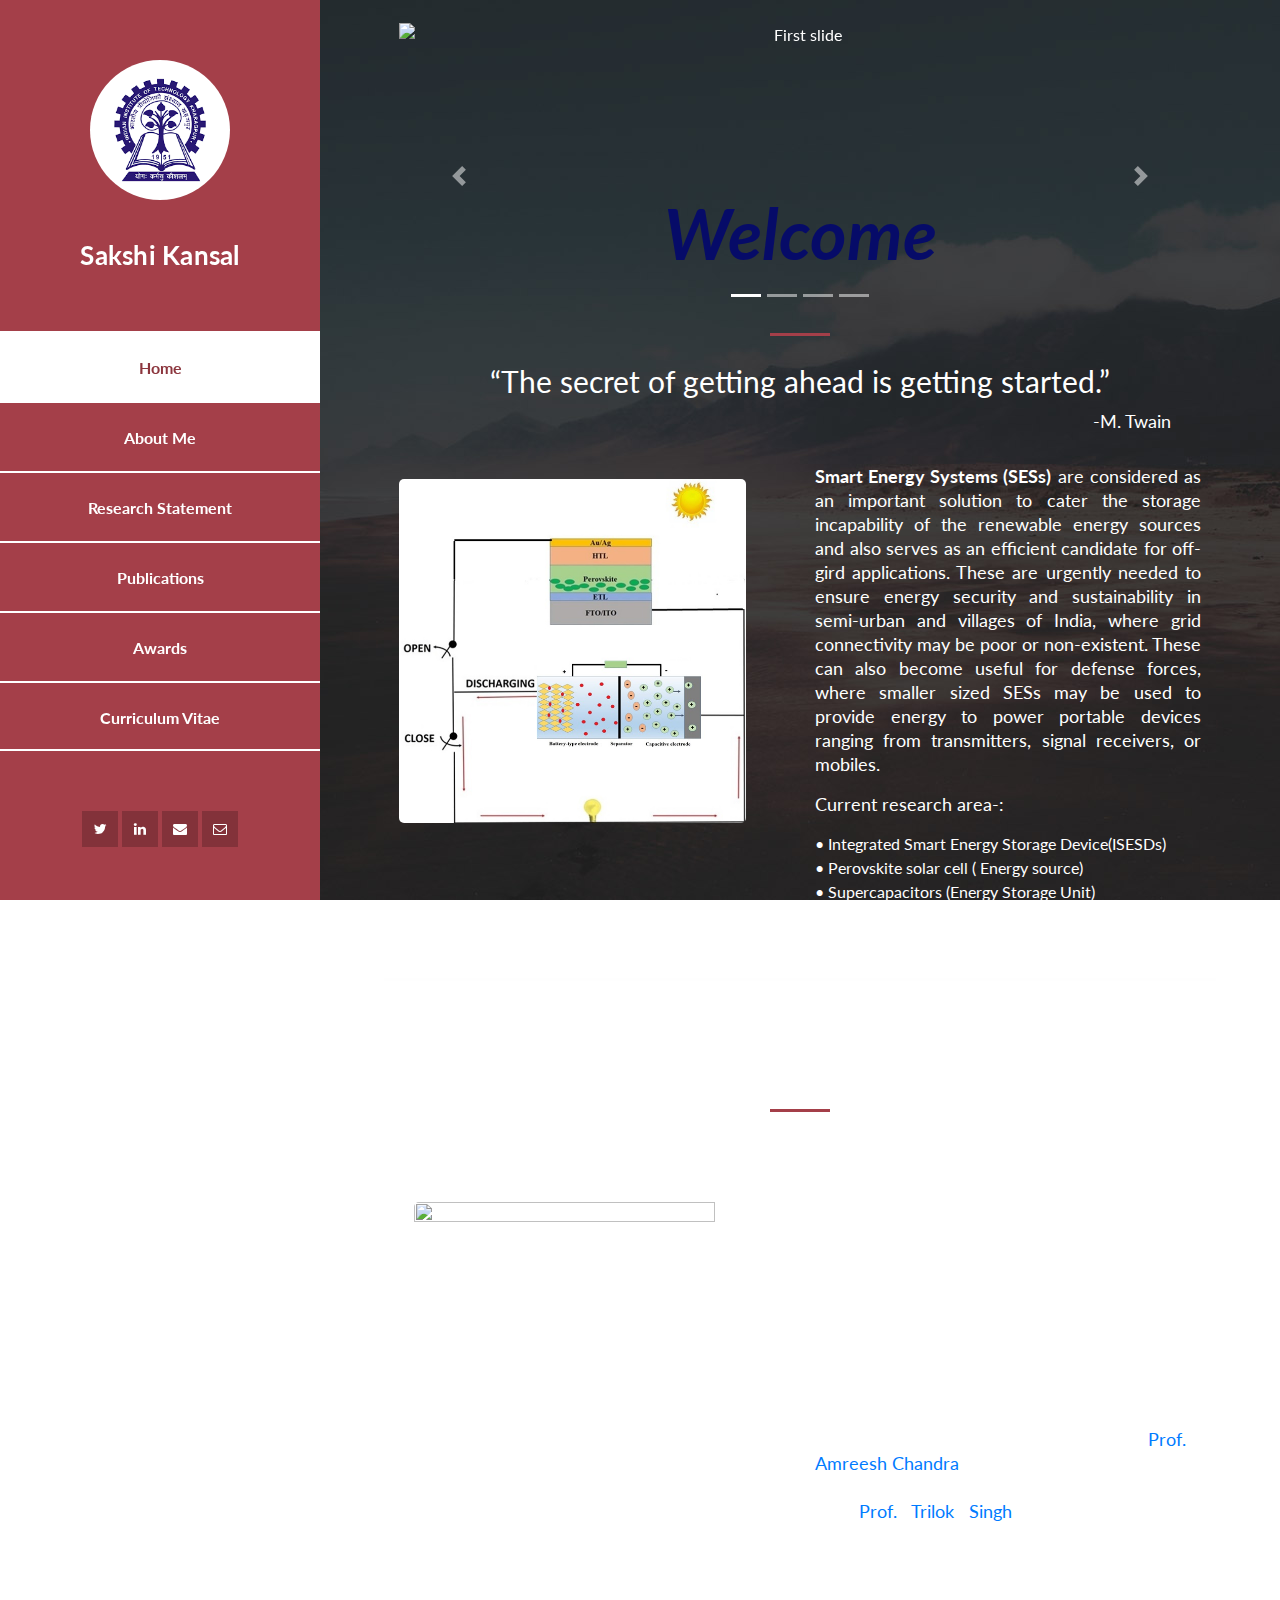
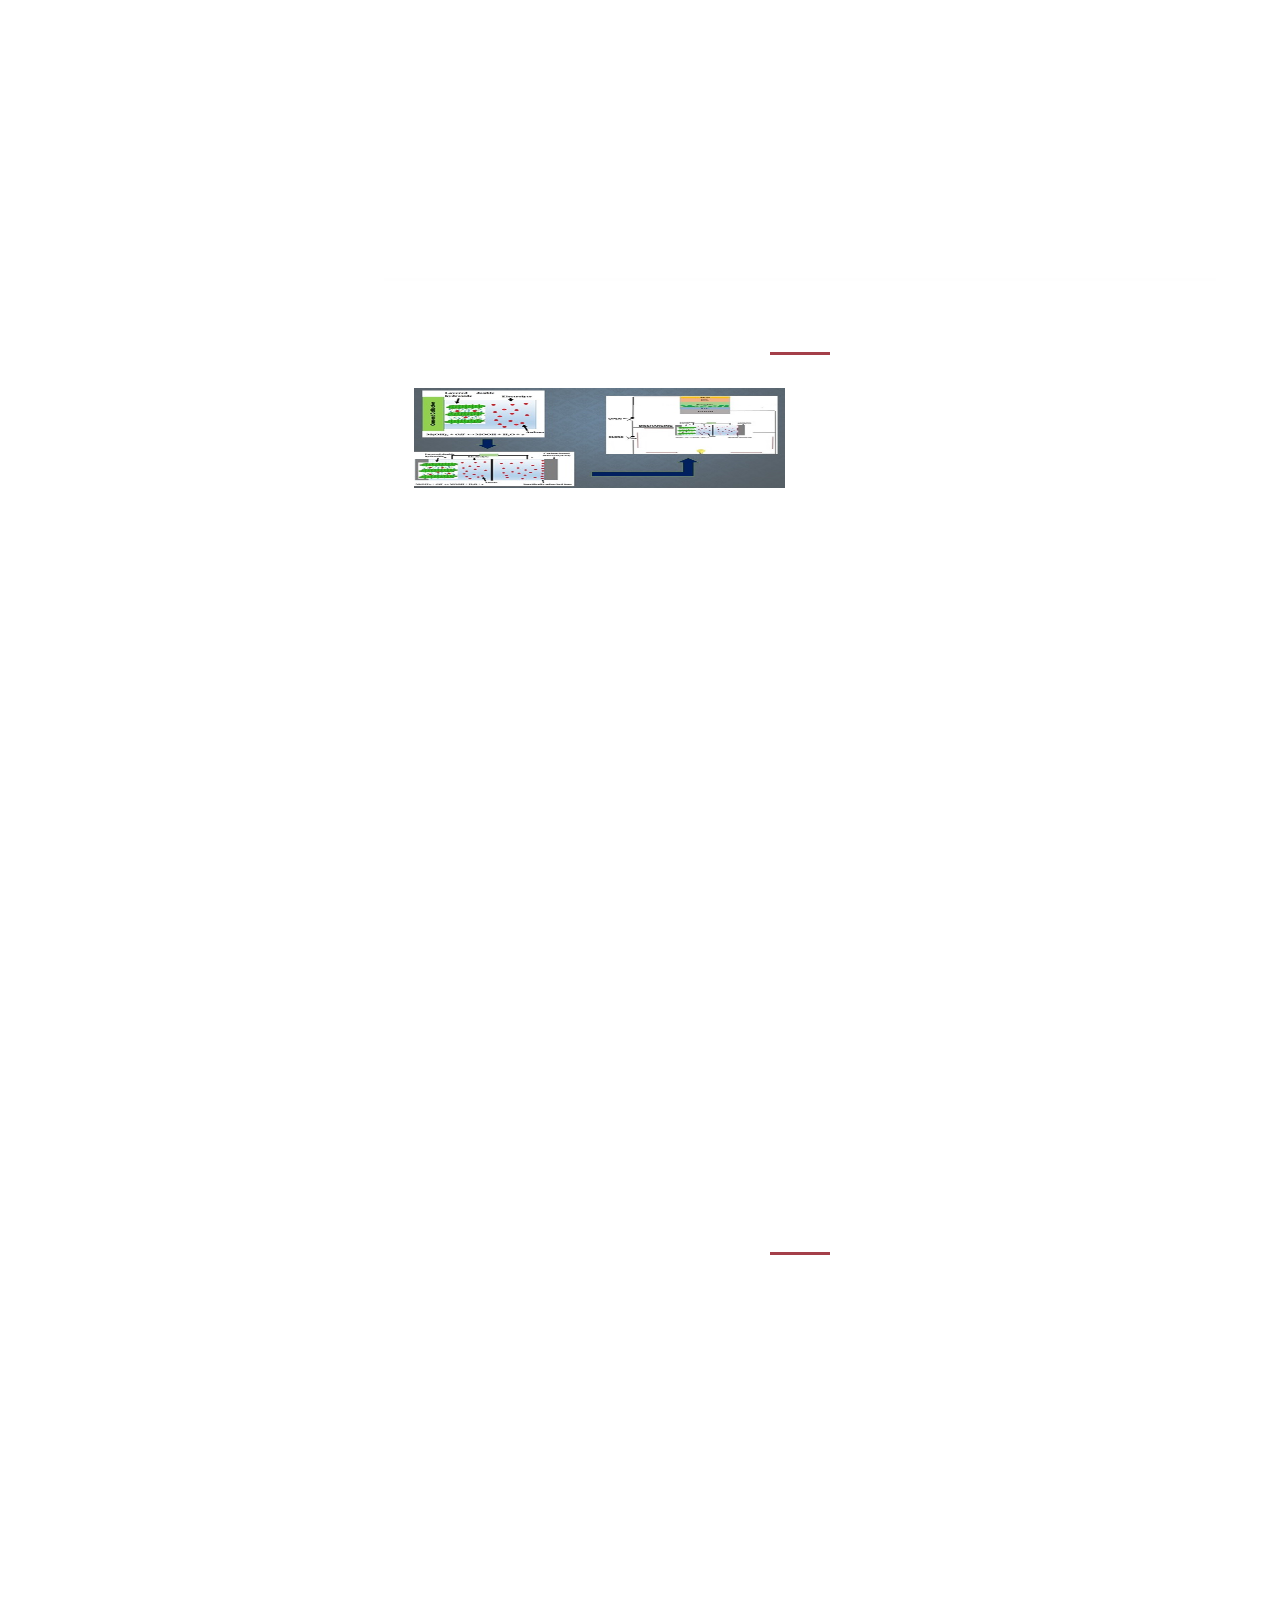
==== commit e0f729da: "Changes in awards" ====
--- a/index.html
+++ b/index.html
@@ -216,22 +216,29 @@
             <div class="line-dec"></div>
           </div>
         <div class="container">
-          <h3>Sakshi et al., Superior-catalytic performance of Ni–Co layered double hydroxide nanosheets for the reduction of p-nitrophenl, International journal of Hydrogen Energy, 2022.<br/>
-            Sakshi et al., Integrated energy generation and storage systems for low power device application, Energy storage, 2022. <br/>
-            Sakshi et al. High performing supercapacitors using Cr2O3 nanostructures with stable channels, Theoretical and
-            Experimental insights. Material Chemistry and Physics (Submitted) (Manuscript id-MATCHEMPHYS-D-22-04884). <br/>
-            Sakshi et al., Nanostructures of Transition Metal Oxides/Hydroxides: Their Synthesis and Use in Catalysis, Book Chapter
-            in ADVANCES IN MATERIALS SCIENCE: FUNDAMENTALS AND APPLICATIONS", Spinger Nature (September, 2022) (Under review).<br/>
-            Chandra et al., Role of porosity and diffusion coefficient in porous electrode used in supercapacitors–Correlating theoretical and experimental studies, Electrochemical Science Advances, 2022.<br/>
-            Singh et al., Perovskite Solar Cell Remediation: Materials Assessment, Efficiency and Stability, Catalysis Research, 2022.<br/>
-            Singh et al., Halide perovskite in energy storage, sensing, memories, and piezoelectric application, book chapter accepted in Low-Dimensional Halide Perovskites, Elsevier, 2022.<br/>
-            Chandra et al., Time Dependent Exfoliation Study of MoS2 for its use as Cathode Material in High Performing Hybrid Supercapacitors, Nanoscale, 2022. (Under review) [NR-ART-09-2022-005325].</h3>
-        </div>
-
-        <div class="container">
-          <h2>Patents</h2>
-          <h3>Sodium Iron Phosphate (NaFePo4) nanoparticles obtained using fast, feasible, clean and cost-effective synthesis protocol with the application of nanoparticle as battery material for E-cycle, Priya S., Biswas S., Chowdhury A., Mandal D., De P., Halder J., Kansal S., Anshu S. and Chandra A. (Under review).<br/>
-            Metal organic framework-based electrode materials for low-cost aqueous novel aluminium-ion batteries, De P., Halder J., Mandal D., Priya S., Kansal S., Anshu S. and Chandra A. (Under review).</h3>
+          <ul>
+            <li style="list-style-type:circle">1. <b>Sakshi et al.,</b> Superior-catalytic performance of Ni–Co layered double hydroxide nanosheets for the reduction of p-nitrophenl, International journal of Hydrogen Energy, 2022.</li>
+            <li style="list-style-type:circle">2. <b>Sakshi et al.,</b> Integrated energy generation and storage systems for low power device application, Energy storage, 2022.</li>
+            <li style="list-style-type:circle">3. <b>Sakshi et al.,</b> High performing supercapacitors using Cr2O3 nanostructures with stable channels, Theoretical and
+            Experimental insights. Material Chemistry and Physics (Submitted) (Manuscript id-MATCHEMPHYS-D-22-04884).</li>
+            <li style="list-style-type:circle">4. <b>Sakshi et al.,</b> Nanostructures of Transition Metal Oxides/Hydroxides: Their Synthesis and Use in Catalysis, Book Chapter
+            in ADVANCES IN MATERIALS SCIENCE: FUNDAMENTALS AND APPLICATIONS", Spinger Nature (September, 2022) (Under review).</li>
+            <li style="list-style-type:circle">5. <b>Chandra et al.,</b> Role of porosity and diffusion coefficient in porous electrode used in supercapacitors–Correlating theoretical and experimental studies, Electrochemical Science Advances, 2022.</li>
+            <li style="list-style-type:circle">6. <b>Singh et al.,</b> Perovskite Solar Cell Remediation: Materials Assessment, Efficiency and Stability, Catalysis Research, 2022.</li>
+            <li style="list-style-type:circle">7. <b>Singh et al.,</b> Halide perovskite in energy storage, sensing, memories, and piezoelectric application, book chapter accepted in Low-Dimensional Halide Perovskites, Elsevier, 2022.</li>
+            <li style="list-style-type:circle">8. <b>Chandra et al.,</b> Time Dependent Exfoliation Study of MoS2 for its use as Cathode Material in High Performing Hybrid Supercapacitors, Nanoscale, 2022. (Under review) [NR-ART-09-2022-005325].</li>
+          </ul>
+        </div>
+
+        <div class="container">
+          <div class="section-heading">
+            <h2>Patents</h2>
+            <div class="line-dec"></div>
+          </div>
+          <ul>
+            <li style="list-style-type:circle">1. Sodium Iron Phosphate (NaFePo4) nanoparticles obtained using fast, feasible, clean and cost-effective synthesis protocol with the application of nanoparticle as battery material for E-cycle, Priya S., Biswas S., Chowdhury A., Mandal D., De P., Halder J., Kansal S., Anshu S. and Chandra A. (Under review).</li>
+            <li style="list-style-type:circle">2. Metal organic framework-based electrode materials for low-cost aqueous novel aluminium-ion batteries, De P., Halder J., Mandal D., Priya S., Kansal S., Anshu S. and Chandra A. (Under review).</li>
+          </ul>
         </div>
       </section>
       <section class="section contact-me" data-section="section6">
@@ -241,9 +248,9 @@
             <div class="line-dec"></div>
           </div>
         <div class="container">
-          <h1>Best oral presentation for female researcher: 1
+          <p>Best oral presentation for female researcher: 1
             ST International conference on supercapacitors and batteries, IIT Kharagpur,
-            India-2022.</h1>
+            India-2022.</p>
         </div>
       </section>
 
